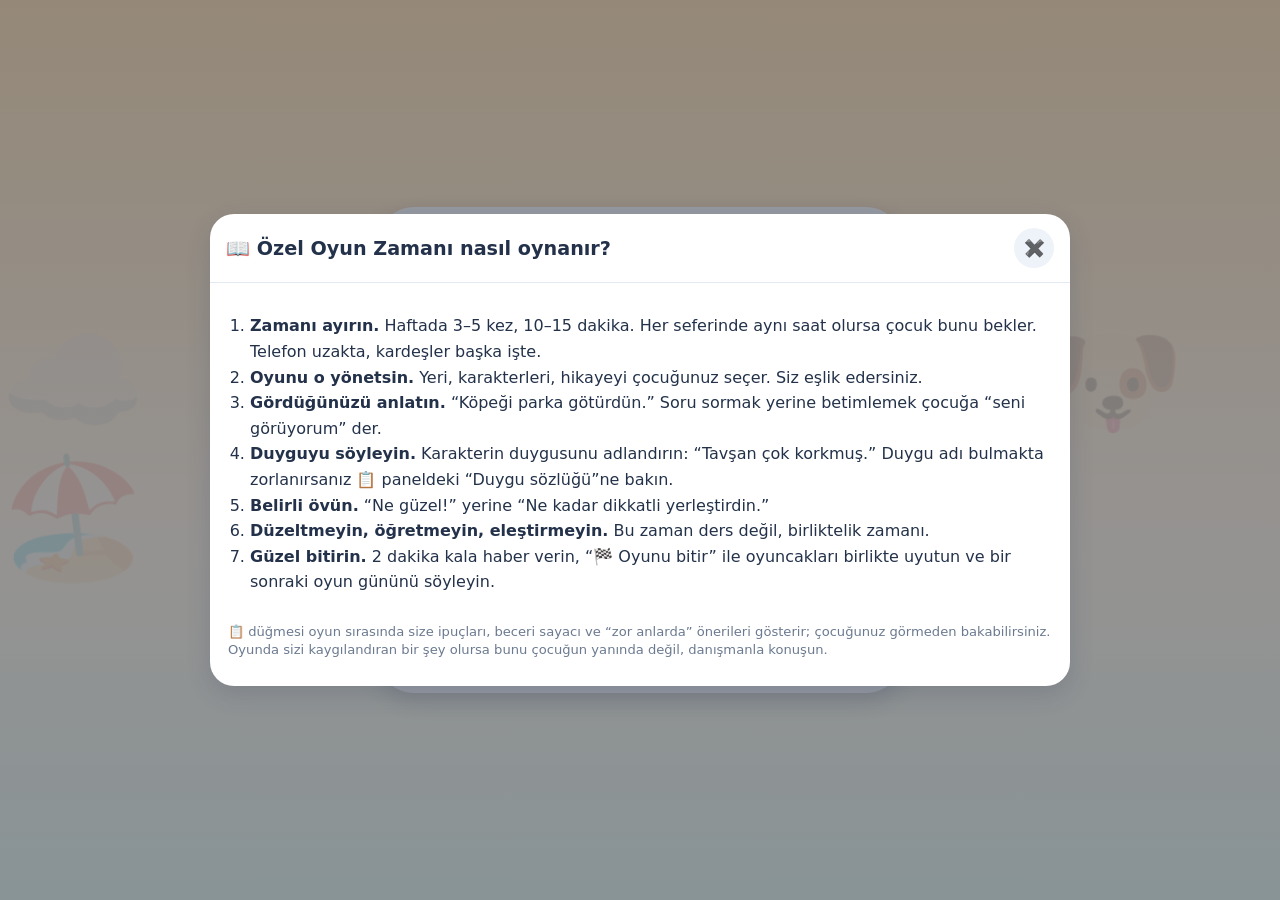
==== index.html @ e55fcbec "Hikaye Modu ev sürümü Co-Authored-By: Claude Opus 5.5 <noreply@anthropic.com>" ====
<!doctype html>
<html lang="tr">
<head>
<meta charset="utf-8">
<meta name="viewport" content="width=device-width, initial-scale=1, maximum-scale=1, user-scalable=no, viewport-fit=cover">
<meta name="theme-color" content="#5bb8ff">
<meta name="mobile-web-app-capable" content="yes">
<meta name="apple-mobile-web-app-capable" content="yes">
<title>Hikaye Modu · Evde Oyun</title>
<link rel="icon" href="data:image/svg+xml,%3Csvg xmlns='http://www.w3.org/2000/svg' viewBox='0 0 100 100'%3E%3Ctext y='.9em' font-size='90'%3E📖%3C/text%3E%3C/svg%3E">
<script>window.HIKAYE_EV = true;</script>
<link rel="manifest" href="manifest.webmanifest">
<link rel="apple-touch-icon" href="ikonlar/ikon-192.png">
<link rel="stylesheet" href="stil.css">
</head>
<body>

<section id="ekran-giris" class="ekran aktif">
  <div class="giris-arka">☁️ ☀️ 🌳 🐶 🏖️ 🧸</div>
  <div class="giris-kart">
    <div class="giris-ikon">📖</div>
    <p class="ust-yazi sadece-danisma">Çocuk Görüşmelerinde</p>
    <h1>Hikaye Modu</h1>
    <p class="aciklama sadece-danisma">Birlikte bir yer seçelim, karakterlerimizi alalım<br>ve hikayemizi kuralım.</p>
    <p class="aciklama sadece-ebeveyn"><b>Özel Oyun Zamanı</b><br>Bugün oyunu çocuğunuz yönetsin; siz eşlik edin.</p>
    <p class="aciklama sadece-cocuk">Bir yer seç, karakterlerini al,<br>istediğin hikayeyi kur!</p>
    <button id="btn-basla" class="buyuk-btn">Hikayeye Başla ▶</button>
    <button id="btn-devam" class="ince-btn gizli">↩︎ Kaldığımız yerden devam et</button>
    <div class="cocuk-kutular sadece-cocuk">
      <button data-cocuk-kutu="ciz"><span>🖍️</span>Karakter çiz</button>
      <button data-cocuk-kutu="sakin"><span>🎈</span>Balon nefesi</button>
      <button data-cocuk-kutu="endise"><span>👾</span>Endişe canavarı</button>
      <button data-cocuk-kutu="galeri" class="sadece-serbest"><span>🖼️</span>Benim hikayelerim</button>
    </div>
    <div class="giris-alt sadece-ebeveyn">
      <button id="btn-e-nasil" class="ince-btn">📖 Nasıl oynanır?</button>
      <button id="btn-e-gunluk" class="ince-btn">📔 Oyun günlüğüm</button>
    </div>
    <button id="btn-kayitlar-giris" class="ince-btn sadece-danisma">📂 Kayıtlı hikayeler</button>
    <button id="btn-mod" class="mod-dugmesi cocuk-degil"></button>
  </div>
</section>

<section id="ekran-ortam" class="ekran">
  <header class="ust-baslik">
    <button class="yuvarlak-btn" data-git="giris" aria-label="Geri">◀</button>
    <h2><span class="adim">1</span> Hikayemiz nerede geçsin?</h2>
    <button id="btn-senaryolar" class="buyuk-btn kucuk sadece-danisma" title="Okulun ilk günü, yeni kardeş, iki ev, hastane, yas…">📚 Hazır senaryolar</button>
  </header>
  <div id="ortam-listesi" class="ortam-izgara"></div>
</section>

<section id="ekran-karakter" class="ekran">
  <header class="ust-baslik">
    <button class="yuvarlak-btn" data-git="ortam" aria-label="Geri">◀</button>
    <h2><span class="adim">2</span> Hikayemizde kimler olsun?</h2>
    <button id="btn-sahneye" class="buyuk-btn kucuk">Hikayeye geç <span id="secim-sayaci" class="sayac">0</span> ▶</button>
  </header>
  <nav id="kategori-sekmeleri" class="sekmeler"></nav>
  <div id="karakter-listesi" class="karakter-izgara"></div>
</section>

<section id="ekran-sahne" class="ekran">
  <div id="sahne">
    <div id="gok"></div>
    <canvas id="hava-tuval"></canvas>
    <div id="manzara"></div>
    <canvas id="kum-tuval" class="gizli"></canvas>
    <div id="hava-ortu"></div>
    <svg id="alan-katmani" viewBox="0 0 1000 1000" preserveAspectRatio="none" xmlns="http://www.w3.org/2000/svg"></svg>
    <div id="alan-etiketleri"></div>
    <svg id="bag-katmani" xmlns="http://www.w3.org/2000/svg"></svg>
    <div id="karakter-katmani"></div>
    <div id="perde" class="gizli" aria-hidden="true"><svg viewBox="0 0 1600 900" preserveAspectRatio="xMidYMax slice" xmlns="http://www.w3.org/2000/svg">
      <defs><linearGradient id="perde-kumas" x1="0" y1="0" x2="1" y2="0"><stop offset="0" stop-color="#b71c1c"/><stop offset=".5" stop-color="#e53935"/><stop offset="1" stop-color="#b71c1c"/></linearGradient>
        <pattern id="perde-kivrim" width="78" height="900" patternUnits="userSpaceOnUse"><rect width="78" height="900" fill="url(#perde-kumas)"/></pattern></defs>
      <g class="perde-sol"><rect x="330" y="150" width="472" height="560" fill="url(#perde-kivrim)"/><path d="M802 150 V710" stroke="#ffca28" stroke-width="6"/></g>
      <g class="perde-sag"><rect x="798" y="150" width="472" height="560" fill="url(#perde-kivrim)"/><path d="M798 150 V710" stroke="#ffca28" stroke-width="6"/></g>
      <path d="M318 140 H1282 V200 q-40 30 -80 0 q-40 30 -80 0 q-40 30 -80 0 q-40 30 -80 0 q-40 30 -80 0 q-40 30 -80 0 q-40 30 -80 0 q-40 30 -80 0 q-40 30 -80 0 q-40 30 -80 0 q-40 30 -80 0 q-42 30 -84 0z" fill="#8e1b1b" stroke="#ffca28" stroke-width="4"/>
    </svg></div>
    <div id="alkis-katmani" aria-hidden="true"></div>
    <div id="karanlik"></div>
    <div id="kum-ortusu" class="gizli"></div>
    <div id="cizim-ortusu" class="gizli"><div class="cizim-ipucu">🛡️ Parmağınla güvenli yerin çevresini çiz <button id="btn-cizim-vazgec">✖ Vazgeç</button></div></div>
  </div>

  <header class="sahne-ust">
    <button id="btn-sahne-geri" class="yuvarlak-btn" title="Ortamı değiştir">◀</button>
    <div id="sahne-adi" class="sahne-etiket"></div>
    <div class="sag-grup">
      <button id="btn-geri-al" class="yuvarlak-btn" title="Geri al (Ctrl+Z)" disabled>↶</button>
      <button id="btn-yinele" class="yuvarlak-btn" title="Yinele (Ctrl+Y)" disabled>↷</button>
      <button id="btn-hava" class="yuvarlak-btn" title="Hava durumunu değiştir">☀️</button>
      <button id="btn-isim" class="yuvarlak-btn cocuk-degil" title="İsimleri göster / gizle">🏷️</button>
      <button id="btn-ses" class="yuvarlak-btn" title="Ses: normal / kısık / kapalı">🔊</button>
      <button id="btn-karakter-ekle" class="yuvarlak-btn" title="Karakter ekle">➕</button>
      <button id="btn-guvenli" class="yuvarlak-btn" title="Güvenli yer çiz">🛡️</button>
      <button id="btn-isik" class="yuvarlak-btn" title="Işığı kapat (el feneri)">💡</button>
      <button id="btn-an" class="yuvarlak-btn" title="Bu anın fotoğrafını hikaye şeridine ekle">📸</button>
      <button id="btn-rehber" class="yuvarlak-btn cocuk-degil" title="Rehber paneli">📋</button>
      <button id="btn-tam-ekran" class="yuvarlak-btn cocuk-degil" title="Tam ekran">⛶</button>
    </div>
  </header>

  <div id="duygu-paneli" class="gizli">
    <div class="duygu-baslik"><span id="duygu-kim"></span> <span id="duygu-soru">nasıl hissediyor?</span></div>
    <div id="duygu-dugmeleri" class="duygu-dugmeleri"></div>
    <div id="siddet-satiri" class="siddet-satiri gizli"><span>Ne kadar?</span><div id="siddet-dugmeleri"></div></div>
    <div class="arac-dugmeleri">
      <button data-arac="kucult" title="Küçült">➖</button>
      <label class="boyut-kaydirici" title="Boyut (iki parmakla da büyütüp küçültebilirsiniz)">📏<input id="boyut" type="range" min="35" max="350" step="5"><span id="boyut-yazi">100%</span></label>
      <button data-arac="buyut" title="Büyüt">➕</button>
      <button data-arac="konus" title="Karakter ne söylüyor ya da ne düşünüyor?">💬 Konuştur</button>
      <button data-arac="gorunum" title="Ten, saç, kıyafet, gözlük…">🎨 Görünüm</button>
      <button data-arac="bag" title="Başka bir karakterle arasındaki ilişkiyi çiz">🔗 Bağ kur</button>
      <button data-arac="guc" title="Kalkan, görünmezlik, uçma…">✨ Güç</button>
      <button data-arac="cevir" title="Yönünü çevir">↔️ Çevir</button>
      <button data-arac="isim" title="İsim ver">✏️ İsim ver</button>
      <button data-arac="kaldir" title="Raftan geri koy">↩️ Rafa koy</button>
      <button data-arac="kapat" title="Kapat">✖</button>
    </div>
  </div>

  <div id="raf">
    <div class="raf-ipucu">Karakterleri parmağınla yukarı sürükle ☝️</div>
    <div id="raf-ogeler" class="raf-ogeler"></div>
  </div>

  <aside id="rehber-paneli" aria-hidden="true">
    <div class="panel-ust"><h3>📋 Rehber Paneli</h3><button id="btn-rehber-kapat" class="yuvarlak-btn kucuk">✖</button></div>
    <div class="panel-icerik">
      <label class="alan">Danışan kodu
        <input id="danisan-kod" type="text" maxlength="40" placeholder="ör. Ö-12 (gerçek ad yazmayın)">
      </label>
      <label class="alan">🌐 Çocuğun dili <small>(sorular ve duygular bu dilde de görünür)</small>
        <select id="dil-secimi"></select>
      </label>

      <details open><summary>🧰 Çocukla etkinlikler</summary>
        <div class="etkinlikler">
          <button id="btn-dilek" class="etkinlik"><span>🪄</span>Dilek sahnesi<small>Şimdi ve keşke</small></button>
          <button id="btn-beden" class="etkinlik"><span>🧍</span>Beden haritası<small>Duygu nerede?</small></button>
          <button id="btn-endise" class="etkinlik"><span>📦</span>Endişe kutusu<small>Canavara yedir</small></button>
          <button id="btn-sakin" class="etkinlik"><span>🎈</span>Sakinleşme<small>Balon nefesi</small></button>
          <button id="btn-kokler" class="etkinlik"><span>🌱</span>Hikaye kökleri<small>Sonra ne oldu?</small></button>
          <button id="btn-guvenli-yer" class="etkinlik"><span>🏡</span>Güvenli yerim<small>Kur, sakla, aç</small></button>
          <button id="btn-rol" class="etkinlik"><span>🪑</span>Rol değiştirme<small>Şimdi sen o ol</small></button>
          <button id="btn-kapanis" class="etkinlik"><span>🌙</span>Kapanış<small>Oyuncakları uyut</small></button>
        </div>
        <label class="secenek"><input id="sesli-oku" type="checkbox"> 🔊 Soruları ve yönergeleri sesli oku <small>(tabletin kendi sesiyle)</small></label>
      </details>

      <details><summary>🧑‍💼 Danışman araçları</summary>
        <div class="alan">⏱️ Oturum süresi
          <div class="ichava-satir"><select id="sure-hedef"><option value="">Kapalı</option><option>30</option><option>35</option><option>40</option><option>45</option><option>50</option><option>60</option></select>
            <span>dakika</span><b id="sure-kalan"></b></div>
          <small class="ipucu">Bitişe 5 dakika kala 📋 düğmesi turuncu yanıp söner; çocuğu ürkütmeden haber verir.</small></div>
        <div class="etkinlikler">
          <button id="btn-genogram" class="etkinlik"><span>🌳</span>Aile ağacı<small>Genogram</small></button>
          <button id="btn-veli" class="etkinlik"><span>👪</span>Veli / öğretmen<small>Paylaşılabilir özet</small></button>
          <button id="btn-kumanda" class="etkinlik"><span>📱</span>Telefondan yönet<small>Not, soru, tema</small></button>
          <button id="btn-kurulum" class="etkinlik"><span>📲</span>Tablete kur<small>Ana ekran simgesi</small></button>
        </div>
        <button id="btn-kisayollar" class="ince-btn" style="margin-top:8px">⌨️ Klavye kısayolları</button>
      </details>

      <details><summary>🌤️ İç hava durumu</summary>
        <div class="ichava-satir"><b>Başta:</b> <span id="ichava-bas">—</span><button class="ince-btn" data-ichava-sor="bas">Çocuğa sor</button></div>
        <div class="ichava-satir"><b>Sonda:</b> <span id="ichava-son">—</span><button class="ince-btn" data-ichava-sor="son">Çocuğa sor</button></div>
      </details>

      <details><summary>🏷️ Temalar</summary>
        <p class="ipucu">Oturumda öne çıkan temaları işaretleyin; izlemde oturumlar arası sayılır. Şeritteki anlara da tema verilebilir.</p>
        <div id="tema-cipleri" class="tema-cipleri"></div>
      </details>

      <details open><summary>💬 Soru kartları</summary><div id="soru-kartlari"></div></details>

      <details><summary>🌱 Oyun terapisi hatırlatmaları</summary>
        <ul class="ilkeler">
          <li><b>İzle ve anlat:</b> “Köpeği ağacın yanına koydun.” Yorum yapmadan çocuğun oyununu sözle takip edin.</li>
          <li><b>Duyguyu yansıt:</b> “Ayı şu an çok kızgın görünüyor.” Duyguyu karaktere bağlayarak adlandırın.</li>
          <li><b>Liderliği çocuğa bırak:</b> “Burada sen karar verebilirsin.” Hikayeyi yönlendirmeyin.</li>
          <li><b>Metafor içinde kal:</b> Karakter üzerinden konuşun; doğrudan “Sen de mi böyle hissediyorsun?” demekten kaçının.</li>
          <li><b>Sınır gerekirse ACT:</b> Duyguyu kabul et → sınırı söyle → seçenek sun.</li>
          <li><b>Çabayı fark et:</b> “Bunu kurmak için çok uğraştın.” Sonucu değil süreci övün.</li>
          <li><b>Tekrarları not edin:</b> Aynı tema, karakter veya duygu tekrar ediyorsa akışa bakın.</li>
        </ul>
      </details>

      <details open><summary>📸 Hikaye şeridi <span id="serit-sayac" class="sayac kucuk">0</span></summary>
        <p class="ipucu">Üstteki 📸 ile hikayenin önemli anlarını kaydedin. Başını, ortasını ve sonunu işaretleyip kısa bir not ekleyebilirsiniz.</p>
        <div id="serit" class="serit"></div>
      </details>

      <details open><summary>🧭 Oyun akışı <span id="akis-sayac" class="sayac kucuk">0</span></summary>
        <ol id="akis-listesi" class="akis"></ol>
      </details>

      <details open><summary>🎯 Oturum hedefi</summary>
        <textarea id="oturum-hedefi" rows="2" placeholder="ör. Okula başlamayla ilgili duyguları ifade etmesine alan açmak"></textarea>
        <div class="ichava-satir"><span>Sonuç:</span><select id="hedef-durumu"><option value="">—</option><option value="ulasildi">Ulaşıldı</option><option value="kismen">Kısmen ulaşıldı</option><option value="ulasilamadi">Ulaşılamadı</option></select></div>
      </details>

      <details><summary>⚠️ Risk ve koruma işaretleri</summary>
        <div id="risk-listesi" class="risk-listesi"></div>
        <textarea id="risk-not" rows="2" placeholder="Gözlenen/söylenen (olduğu gibi, yorumsuz) ve yapılan işlem"></textarea>
        <p id="risk-uyari" class="uyari gizli">Okulunuzun çocuk koruma prosedürünü ve yasal bildirim yükümlülüğünü uygulayın; okul yönetimi ve rehberlik servisi koordinatörüyle hemen görüşün. Çocuğa sır tutma sözü vermeyin.</p>
      </details>

      <div class="alan">Gözlem notları
        <div class="not-sablonlari"><span>Şablon:</span><button class="ince-btn" data-sablon="dap">DAP</button><button class="ince-btn" data-sablon="soap">SOAP</button><button class="ince-btn" data-sablon="oyun">Oyun gözlemi</button></div>
        <textarea id="notlar" rows="5" placeholder="Temalar, tekrar eden duygular, çocuğun söyledikleri…"></textarea>
      </div>

      <div class="panel-dugmeler">
        <button id="btn-kaydet" class="buyuk-btn kucuk">💾 Kaydet</button>
        <button id="btn-oynat" class="ince-btn">▶ Hikayeyi oynat</button>
        <button id="btn-rapor" class="ince-btn">🖨️ Oturum raporu</button>
        <button id="btn-kitap" class="ince-btn">📖 Hikaye kitabı</button>
        <button id="btn-kayitlar" class="ince-btn">📂 Kayıtlar</button>
        <button id="btn-temizle" class="ince-btn tehlike">🧹 Sahneyi temizle</button>
        <button id="btn-yeni" class="ince-btn">🆕 Yeni hikaye</button>
      </div>
    </div>
  </aside>

  <aside id="ebeveyn-paneli" aria-hidden="true">
    <div class="panel-ust"><h3>👨‍👩‍👧 Ebeveyn paneli</h3><button class="yuvarlak-btn kucuk" data-kapat>✖</button></div>
    <div class="panel-icerik">
      <div class="alan">⏱️ Özel oyun zamanı
        <div class="ichava-satir"><select id="e-sure"><option value="">Süre seçin</option><option value="10">10 dakika</option><option value="15">15 dakika</option><option value="20">20 dakika</option></select><b id="sure-kalan-e"></b></div>
        <small class="ipucu">Bitime 2 dakika kala 📋 düğmesi turuncu yanıp söner.</small></div>

      <div class="e-ipucu-kart"><p id="e-ipucu"></p><button class="ince-btn" data-e="ipucu">Sonraki ipucu ›</button></div>

      <details open><summary>✅ Bugün kaç kez yaptım?</summary>
        <p class="ipucu">Her yaptığınızda ilgili düğmeye dokunun. Amaç sayı değil, fark etmek.</p>
        <div id="e-beceriler" class="beceriler"></div>
        <p class="ipucu"><b>Kaçının:</b></p><ul id="e-kacin" class="kacin"></ul>
      </details>

      <details><summary>💛 Duygu sözlüğü</summary><ul id="e-duygular" class="e-liste"></ul></details>
      <details><summary>🧯 Zor anlarda</summary><div id="e-zor" class="e-zor"></div></details>

      <details open><summary>🧰 Birlikte</summary>
        <div class="etkinlikler">
          <button class="etkinlik" data-e="ichava"><span>🌤️</span>İçindeki hava<small>Bugün nasılsın?</small></button>
          <button class="etkinlik" data-e="sakin"><span>🎈</span>Balon nefesi<small>Sakinleşme</small></button>
          <button class="etkinlik" data-e="endise"><span>👾</span>Endişe canavarı<small>Endişeyi yedir</small></button>
          <button class="etkinlik" data-e="bitir"><span>🏁</span>Oyunu bitir<small>Oyuncakları uyut</small></button>
        </div>
      </details>
      <p class="ipucu">Bu modda hiçbir şey sunucuya kaydedilmez. Oyun günlüğü yalnızca bu cihazda tutulur.</p>
    </div>
  </aside>

  <div id="kum-araclari" class="gizli" aria-label="Kum araçları">
    <button data-kum="su" title="Su / dere / göl">💧<span>Su</span></button>
    <button data-kum="tepe" title="Tepe / kum yığını">⛰️<span>Tepe</span></button>
    <button data-kum="cukur" title="Çukur kaz">🕳️<span>Çukur</span></button>
    <button data-kum="duzle" title="Kumu düzle (sil)">🧹<span>Düzle</span></button>
  </div>
  <div id="dilek-cubugu"><span id="dilek-yazi">🪄 Nasıl olmasını isterdin?</span><small>Karakterleri taşı, duyguları ve bağları değiştir</small>
    <button id="btn-dilek-bitti" class="buyuk-btn kucuk">✔ Bitti</button><button id="btn-dilek-vazgec" class="ince-btn">✖ Vazgeç</button></div>
  <div id="tiyatro-araclari" class="gizli" aria-label="Tiyatro">
    <button data-tiyatro="perde">🎭<span>Perdeyi kapat</span></button>
    <button data-tiyatro="alkis">👏<span>Alkış</span></button>
    <button data-tiyatro="selam">🙇<span>Selam</span></button>
    <button data-tiyatro="oynat" class="seyirci-ozel">▶<span>Oynat</span></button>
    <button data-tiyatro="seyirci">🍿<span class="seyirci-yazi">Seyirci ol</span><span class="sahne-yazi">Sahneye dön</span></button>
  </div>
  <div id="kok-cubugu"><div class="kok-govde"><p id="kok-yazi"></p><p id="kok-soru" class="kok-soru"></p></div>
    <div class="kok-dugmeler"><button id="btn-kok-oku" class="ince-btn" title="Sesli oku">🔊</button><button id="btn-kok-tamam" class="buyuk-btn kucuk">✔ Tamamladı</button><button id="btn-kok-kapat" class="ince-btn">✖</button></div></div>
  <div id="rol-cubugu"><span id="rol-yazi"></span>
    <span class="rol-giris"><input id="rol-metin" maxlength="160" autocomplete="off"><button id="btn-rol-soyle" class="ince-btn">💬 Ekle</button></span>
    <button id="btn-rol-degistir" class="buyuk-btn kucuk">🔄 Taraf değiştir</button><button id="btn-rol-bitir" class="ince-btn">✔ Bitir</button></div>
  <div id="kapanis" class="gizli"><div class="kapanis-icerik"><div class="kapanis-ay">🌙</div><p id="kapanis-yazi"></p><button class="buyuk-btn kucuk" data-kapanis-bitti>✔ Bitti</button></div></div>
  <div id="bag-ipucu"><span id="bag-ipucu-yazi">🔗 Bağlamak istediğin karaktere dokun</span><button id="btn-bag-vazgec">✖ Vazgeç</button></div>
  <div id="oynat-cubugu" class="gizli">
    <div class="oynat-ust"><b>▶ Hikayemiz</b><span id="oynat-yazi"></span><button id="btn-oynat-dur" class="ince-btn">⏹ Durdur</button></div>
    <div class="oynat-ray"><div id="oynat-ilerleme"></div></div>
  </div>

  <div id="bildirim" role="status"></div>
  <div id="flas"></div>
</section>

<div id="konusma-penceresi" class="pencere-arka gizli">
  <div class="pencere">
    <div class="panel-ust"><h3 id="konusma-baslik">💬 Ne söylüyor?</h3><button class="yuvarlak-btn kucuk" data-konus="kapat">✖</button></div>
    <div class="pencere-icerik">
      <div class="secim-grup" id="konusma-tur">
        <button data-tur="soyle" class="secim">💬 Söylüyor</button>
        <button data-tur="dusun" class="secim">💭 Düşünüyor</button>
      </div>
      <textarea id="konusma-metin" rows="3" maxlength="160" placeholder="Çocuğun karakter için söylediğini yazın…"></textarea>
      <div id="ses-efektleri" class="secim-grup gizli"></div>
      <div class="ses-satiri">
        <button id="btn-kayit-ses" class="ince-btn">🎙️ Sesini kaydet</button>
        <button id="btn-dinle" class="ince-btn gizli">▶ Dinle</button>
        <button id="btn-ses-sil" class="ince-btn tehlike gizli">🗑 Sesi sil</button>
        <span id="ses-durum" class="ses-durum"></span>
      </div>
      <div class="pencere-dugmeler">
        <button class="ince-btn tehlike" data-konus="kaldir">Balonu kaldır</button>
        <button class="buyuk-btn kucuk" data-konus="tamam">✔ Tamam</button>
      </div>
    </div>
  </div>
</div>

<div id="gorunum-penceresi" class="pencere-arka gizli">
  <div class="pencere genis">
    <div class="panel-ust"><h3 id="gorunum-baslik">🎨 Görünüm</h3><button class="yuvarlak-btn kucuk" data-gorunum="kapat">✖</button></div>
    <div class="gorunum-govde">
      <div id="gorunum-onizleme" class="gorunum-onizleme"></div>
      <div id="gorunum-secenekler" class="gorunum-secenekler"></div>
    </div>
    <div class="pencere-dugmeler">
      <button class="ince-btn" data-gorunum="sifirla">↺ İlk hâline dön</button>
      <button class="buyuk-btn kucuk" data-gorunum="tamam">✔ Tamam</button>
    </div>
  </div>
</div>

<div id="dolap-penceresi" class="pencere-arka gizli">
  <div class="pencere genis dolap">
    <div class="panel-ust"><h3 id="dolap-baslik">✚ Malzeme Dolabı</h3><button class="yuvarlak-btn kucuk" data-dolap="kapat">✖</button></div>
    <p class="ipucu" style="padding:0 18px">Bir malzemeye dokun: dolabın önüne, sahneye gelir. İstediğin kadar seçebilirsin.</p>
    <div id="dolap-raflari" class="dolap-raflari"></div>
    <div class="pencere-dugmeler"><span></span><button class="buyuk-btn kucuk" data-dolap="kapat">✔ Tamam</button></div>
  </div>
</div>

<div id="cizim-penceresi" class="pencere-arka gizli">
  <div class="pencere genis">
    <div class="panel-ust"><h3>🖍️ Kendi karakterini çiz</h3><button class="yuvarlak-btn kucuk" data-ciz="kapat">✖</button></div>
    <div class="ciz-govde">
      <canvas id="ciz-tuval" width="600" height="600"></canvas>
      <div class="ciz-araclar">
        <div id="ciz-renkler" class="ciz-renkler"></div>
        <div class="ciz-kalinliklar"><button data-kalin="6" title="İnce"><i style="width:6px;height:6px"></i></button><button data-kalin="14" title="Orta"><i style="width:14px;height:14px"></i></button><button data-kalin="28" title="Kalın"><i style="width:26px;height:26px"></i></button></div>
        <div class="ciz-islemler"><button class="ince-btn" data-ciz="silgi">🧽 Silgi</button><button class="ince-btn" data-ciz="geri">↶ Geri al</button><button class="ince-btn tehlike" data-ciz="temizle">🗑 Temizle</button></div>
        <label class="alan">Adı ne?<input id="ciz-ad" maxlength="24" placeholder="ör. Uykucu Canavar"></label>
        <p class="ipucu">Çocuk istediği gibi çizsin. Boş kalan yerler saydam olur, karakter sahnede ortama karışır.</p>
      </div>
    </div>
    <div class="pencere-dugmeler"><span></span><button class="buyuk-btn kucuk" data-ciz="kaydet">✔ Karakteri ekle</button></div>
  </div>
</div>

<div id="bag-penceresi" class="pencere-arka gizli">
  <div class="pencere">
    <div class="panel-ust"><h3 id="bag-baslik">🔗 Bağ</h3><button class="yuvarlak-btn kucuk" data-bag-kapat>✖</button></div>
    <div class="pencere-icerik">
      <p class="ipucu">Bu iki karakter arasında nasıl bir bağ var? Çocuğa sorun, o seçsin.</p>
      <div id="bag-turleri" class="bag-turleri"></div>
      <div class="pencere-dugmeler"><button id="btn-bag-sil" class="ince-btn tehlike">Bağı sil</button><button class="ince-btn" data-bag-kapat>Vazgeç</button></div>
    </div>
  </div>
</div>

<div id="izlem-penceresi" class="pencere-arka gizli">
  <div class="pencere genis">
    <div class="panel-ust"><h3 id="izlem-baslik">📈 İzlem</h3><button class="yuvarlak-btn kucuk" data-izlem="kapat">✖</button></div>
    <div id="izlem-icerik" class="pencere-icerik izlem"></div>
    <div class="pencere-dugmeler"><span class="ipucu">Aynı danışan koduyla kaydedilen bütün oturumlar.</span><button class="ince-btn" data-izlem="yazdir">🖨️ Yazdır / PDF</button></div>
  </div>
</div>

<div id="rapor" aria-hidden="true"></div>

<div id="kayit-penceresi" class="pencere-arka gizli">
  <div class="pencere">
    <div class="panel-ust"><h3>📂 Kayıtlı hikayeler</h3><button id="btn-kayit-kapat" class="yuvarlak-btn kucuk">✖</button></div>
    <div id="kayit-listesi" class="kayit-listesi"></div>
    <div class="kayit-alt">
      <button id="btn-koruma" class="ince-btn">🔒 Parola koruması</button>
      <button id="btn-yedek-al" class="ince-btn">💾 Yedek al</button>
      <label class="ince-btn">📥 Yedekten yükle<input id="yedek-dosya" type="file" accept=".zip,application/zip" hidden></label>
    </div>
  </div>
</div>

<div id="parola-penceresi" class="pencere-arka gizli">
  <div class="pencere">
    <div class="panel-ust"><h3>🔒 Kayıtlar parolalı</h3><button class="yuvarlak-btn kucuk" data-parola="vazgec">✖</button></div>
    <div class="pencere-icerik">
      <input id="parola-giris" type="password" autocomplete="current-password" placeholder="Parola">
      <p id="parola-hata" class="hata-yazi"></p>
      <div class="pencere-dugmeler"><button class="ince-btn" data-parola="vazgec">Vazgeç</button><button class="buyuk-btn kucuk" data-parola="tamam">Aç</button></div>
    </div>
  </div>
</div>

<div id="koruma-penceresi" class="pencere-arka gizli">
  <div class="pencere">
    <div class="panel-ust"><h3>🔒 Parola koruması</h3><button class="yuvarlak-btn kucuk" data-koruma="kapat">✖</button></div>
    <div class="pencere-icerik"><div id="koruma-icerik"></div><p id="koruma-hata" class="hata-yazi"></p>
      <p class="ipucu">Parola açıkken kayıtlar bu bilgisayarın diskinde şifreli tutulur; programı açan her cihaz parola sorar. Tarayıcıdaki taslak (kaldığınız yer) şifrelenmez; oturum sonunda 🆕 Yeni hikaye ile temizleyin.</p></div>
  </div>
</div>

<div id="senaryo-penceresi" class="pencere-arka gizli">
  <div class="pencere genis">
    <div class="panel-ust"><h3>📚 Hazır senaryolar</h3><button class="yuvarlak-btn kucuk" data-senaryo-kapat>✖</button></div>
    <p class="ipucu" style="padding:0 18px">Senaryo ortamı, karakterleri ve o konuya uygun soru kartlarını hazırlar. Hikayeyi yine çocuk kurar.</p>
    <div id="senaryo-listesi" class="senaryo-listesi"></div>
  </div>
</div>

<div id="ichava-penceresi" class="pencere-arka gizli">
  <div class="pencere genis cocuk-penceresi">
    <div class="panel-ust"><h3 id="ichava-soru">Bugün içinde hava nasıl?</h3><button class="yuvarlak-btn kucuk" data-ichava-kapat>✖</button></div>
    <div id="ichava-kartlari" class="ichava-kartlari"></div>
  </div>
</div>

<div id="beden-penceresi" class="pencere-arka gizli">
  <div class="pencere genis">
    <div class="panel-ust"><h3 id="beden-soru">Bu duyguyu bedeninin neresinde hissediyorsun?</h3><button class="yuvarlak-btn kucuk" data-beden="kapat">✖</button></div>
    <div class="beden-govde">
      <div class="beden-tahta"><img id="beden-arka" alt=""><canvas id="beden-tuval" width="300" height="500"></canvas><img id="beden-cizgi" alt=""></div>
      <div class="beden-araclar"><div id="beden-duygular" class="beden-duygular"></div>
        <div class="ciz-islemler"><button class="ince-btn" data-beden="silgi">🧽 Silgi</button><button class="ince-btn" data-beden="geri">↶ Geri al</button></div></div>
    </div>
    <div class="pencere-dugmeler"><span class="ipucu">Bir duygu seçip bedenin o bölgesini boyayın; birden çok duygu kullanılabilir.</span><button class="buyuk-btn kucuk" data-beden="kaydet">✔ Kaydet</button></div>
  </div>
</div>

<div id="endise-penceresi" class="pencere-arka gizli">
  <div class="pencere genis cocuk-penceresi">
    <div class="panel-ust"><h3 id="endise-soru">Seni üzen ya da endişelendiren ne?</h3><button class="yuvarlak-btn kucuk" data-endise="kapat">✖</button></div>
    <div class="endise-sahne">
      <div class="endise-canavar"><svg viewBox="0 0 200 200"><ellipse cx="100" cy="120" rx="80" ry="70" fill="#9575cd"/><circle cx="70" cy="80" r="22" fill="#fff"/><circle cx="130" cy="80" r="22" fill="#fff"/><circle cx="74" cy="84" r="9" fill="#311b92"/><circle cx="126" cy="84" r="9" fill="#311b92"/>
        <path d="M40 60 l-12 -34 l30 22z M160 60 l12 -34 l-30 22z" fill="#7e57c2"/><g class="agiz"><ellipse cx="100" cy="140" rx="44" ry="26" fill="#4a148c"/><path d="M70 126 l8 12 l8 -12 l8 12 l8 -12 l8 12 l8 -12 l8 12" fill="#fff"/></g></svg></div>
      <div class="endise-kutu"><svg viewBox="0 0 200 200"><rect x="30" y="80" width="140" height="100" rx="10" fill="#ffb74d"/><rect class="kapak" x="24" y="62" width="152" height="28" rx="8" fill="#ff9800"/>
        <g class="kilit"><rect x="84" y="112" width="32" height="28" rx="5" fill="#5d4037"/><path d="M90 112 v-10 a10 10 0 0 1 20 0 v10" stroke="#5d4037" stroke-width="6" fill="none"/></g></svg></div>
    </div>
    <div class="pencere-icerik"><textarea id="endise-metin" rows="2" maxlength="200" placeholder="Çocuğun endişesini yazın (ya da çocuk kendisi yazsın)…"></textarea>
      <div class="pencere-dugmeler"><span id="endise-sayac" class="ipucu"></span><span><button class="buyuk-btn kucuk mor" data-endise="canavar">👾 Canavara yedir</button> <button class="buyuk-btn kucuk" data-endise="kutu">🔒 Kutuya kilitle</button></span></div></div>
  </div>
</div>

<div id="sakin-penceresi" class="pencere-arka gizli">
  <div class="sakin-kose">
    <h2 id="sakin-baslik">Balonu birlikte şişirelim</h2>
    <div class="sakin-alan"><svg id="sakin-balon" viewBox="0 0 120 170"><path d="M60 8 C20 8 8 44 8 70 C8 108 40 132 60 136 C80 132 112 108 112 70 C112 44 100 8 60 8Z" fill="#f48fb1"/><ellipse cx="40" cy="44" rx="12" ry="20" fill="#fff" opacity=".45"/><path d="M54 136 h12 l-6 10z" fill="#ec407a"/><path d="M60 146 q-10 10 0 20" stroke="#90a4ae" stroke-width="2" fill="none"/></svg></div>
    <p id="sakin-yazi" class="sakin-yazi">Nefes al</p>
    <p id="sakin-sayac" class="sakin-sayac"></p>
    <button class="buyuk-btn kucuk" data-sakin="kapat">✔ Bitti</button>
  </div>
</div>

<div id="kok-penceresi" class="pencere-arka gizli">
  <div class="pencere genis">
    <div class="panel-ust"><h3>🌱 Hikaye kökleri</h3><button class="yuvarlak-btn kucuk" data-kapat>✖</button></div>
    <p class="ipucu" style="padding:0 18px">Hikayenin başını siz okuyun, sonra “Sonra ne oldu? Bana göster.” deyin. Çocuk sahnede tamamlasın; araya girmeden izleyin.</p>
    <div id="kok-listesi" class="senaryo-listesi"></div>
  </div>
</div>

<div id="guvenli-penceresi" class="pencere-arka gizli">
  <div class="pencere genis">
    <div class="panel-ust"><h3>🏡 Güvenli yerim</h3><button class="yuvarlak-btn kucuk" data-kapat>✖</button></div>
    <div id="guvenli-icerik" class="pencere-icerik"></div>
  </div>
</div>

<div id="guc-penceresi" class="pencere-arka gizli">
  <div class="pencere genis cocuk-penceresi">
    <div class="panel-ust"><h3 id="guc-soru">Hangi gücü olsun?</h3><button class="yuvarlak-btn kucuk" data-kapat>✖</button></div>
    <div id="guc-kartlari" class="ichava-kartlari guc-kartlari"></div>
    <div class="pencere-dugmeler"><span class="ipucu">Birden çok güç seçilebilir; tekrar dokunmak gücü kaldırır.</span><button class="buyuk-btn kucuk" data-kapat>✔ Tamam</button></div>
  </div>
</div>

<div id="rol-penceresi" class="pencere-arka gizli">
  <div class="pencere genis">
    <div class="panel-ust"><h3>🪑 Rol değiştirme</h3><button class="yuvarlak-btn kucuk" data-kapat>✖</button></div>
    <p class="ipucu" style="padding:0 18px">Karşı karşıya oturacak iki karakter seçin. Çocuk önce birinin yerine geçip konuşur; “Taraf değiştir” ile diğerinin gözünden cevap verir.</p>
    <div id="rol-karakterler" class="rol-karakterler"></div>
    <div class="pencere-dugmeler"><span></span><button class="buyuk-btn kucuk" data-rol-basla disabled>▶ Başla</button></div>
  </div>
</div>

<div id="genogram-penceresi" class="pencere-arka gizli">
  <div class="pencere genis">
    <div class="panel-ust"><h3>🌳 Aile ağacı</h3><button class="yuvarlak-btn kucuk" data-kapat>✖</button></div>
    <div class="genogram-govde"><div id="genogram-cizim" class="genogram-cizim"></div>
      <div><p class="ipucu">Sahnedeki insan karakterlerden çizilir; çocuğun kurduğu bağlar ilişki çizgisi olarak eklenir. Kuşağı ve cinsiyeti çocuğa sorarak düzeltin.</p>
        <div id="genogram-ayarlar"></div></div></div>
    <div class="pencere-dugmeler"><span class="ipucu">Büyükanne-büyükbabanın hangi taraftan olduğu bilinmediği için kesik çizgiyle bağlanır.</span><button class="buyuk-btn kucuk" data-genogram-ekle>📎 Rapora ekle</button></div>
  </div>
</div>

<div id="veli-penceresi" class="pencere-arka gizli">
  <div class="pencere genis">
    <div class="panel-ust"><h3>👪 Veli / öğretmen özeti</h3><button class="yuvarlak-btn kucuk" data-kapat>✖</button></div>
    <div class="pencere-icerik veli-form">
      <p class="uyari">Bu sayfada çocuğun adı, danışan kodu, oyun içeriği ve söyledikleri yer almaz. Yalnızca paylaşılabilir genel gözlemleri yazın.</p>
      <label class="alan">Kime<select id="veli-kime"><option value="veli">Veli</option><option value="ogretmen">Öğretmen</option></select></label>
      <div class="alan">Bugün birlikte neler yaptık <button class="ince-btn" data-veli="yenile" style="float:right">↺ Yeniden öner</button><textarea id="veli-yapilan" rows="3"></textarea></div>
      <label class="alan">Gözlemlenen güçlü yanlar <small>(her satır bir madde)</small><textarea id="veli-guclu" rows="3"></textarea></label>
      <div id="veli-guclu-cipler" class="tema-cipleri"></div>
      <label class="alan">Evde / sınıfta öneriler<textarea id="veli-oneri" rows="3"></textarea></label>
      <div id="veli-oneri-cipler" class="tema-cipleri"></div>
      <label class="alan">Sonraki görüşme <input id="veli-sonraki" maxlength="120" placeholder="ör. 2 hafta sonra, aynı gün"></label>
    </div>
    <div class="pencere-dugmeler"><span></span><button class="buyuk-btn kucuk" data-veli="yazdir">🖨️ Yazdır / PDF</button></div>
  </div>
</div>

<div id="kumanda-penceresi" class="pencere-arka gizli">
  <div class="pencere">
    <div class="panel-ust"><h3>📱 Telefondan yönet</h3><button class="yuvarlak-btn kucuk" data-kapat>✖</button></div>
    <div id="kumanda-icerik" class="pencere-icerik"></div>
  </div>
</div>

<div id="kisayol-penceresi" class="pencere-arka gizli">
  <div class="pencere">
    <div class="panel-ust"><h3>⌨️ Klavye kısayolları</h3><button class="yuvarlak-btn kucuk" data-kapat>✖</button></div>
    <div class="pencere-icerik"><table class="kisayol-tablo"><tbody id="kisayol-listesi"></tbody></table></div>
  </div>
</div>

<div id="kurulum-penceresi" class="pencere-arka gizli">
  <div class="pencere">
    <div class="panel-ust"><h3>📲 Tablete uygulama gibi kur</h3><button class="yuvarlak-btn kucuk" data-kapat>✖</button></div>
    <div class="pencere-icerik">
      <p id="kurulum-durum" class="koruma-durum acik"></p>
      <button id="kurulum-dogrudan" class="buyuk-btn kucuk gizli">📲 Şimdi kur</button>
      <p><b>iPad (Safari):</b> Paylaş düğmesi <b>⬆️</b> → <b>Ana Ekrana Ekle</b>.</p>
      <p><b>Android tablet (Chrome):</b> sağ üstteki <b>⋮</b> → <b>Ana ekrana ekle</b> ya da <b>Uygulamayı yükle</b>.</p>
      <p><b>Bilgisayar (Chrome / Edge):</b> adres çubuğunun sağındaki <b>yükle</b> simgesi.</p>
      <p class="ipucu">Simgeden açıldığında program adres çubuğu olmadan tam ekran açılır. Program yine bu bilgisayarda çalıştığı için Baslat.cmd açık olmalıdır.
        Android'de tam kurulum için adresin https ile açılması gerekir; http adresinde simge yalnızca kısayol olarak eklenir.</p>
    </div>
  </div>
</div>

<button id="gizli-kose" aria-label="Yetişkin menüsü (basılı tutun)"></button>

<div id="mod-penceresi" class="pencere-arka gizli">
  <div class="pencere genis">
    <div class="panel-ust"><h3>Programı kim, nasıl kullanacak?</h3><button class="yuvarlak-btn kucuk" data-kapat>✖</button></div>
    <div class="mod-kartlari">
      <button class="mod-kart" data-mod-sec="danisma"><span class="e">🧑‍⚕️</span><b>Psikolojik danışma</b>
        <small>Danışmanın oturumu: rehber paneli, soru kartları, gözlem notları, kayıtlar, raporlar, izlem.</small></button>
      <button class="mod-kart" data-mod-sec="ebeveyn"><span class="e">👨‍👩‍👧</span><b>Ebeveyn ile oyun</b>
        <small>Evde “özel oyun zamanı”: ebeveyne ipuçları, beceri sayacı, zaman, oyun günlüğü. Hiçbir şey kaydedilip gönderilmez.</small></button>
      <div class="mod-kart cocuk"><span class="e">🧒</span><b>Çocuk modu</b>
        <small>Sade ve büyük düğmeler; danışman araçları gizli. Çıkış için PIN gerekir.</small>
        <div class="mod-alt">
          <button class="ince-btn" data-mod-sec="cocuk" data-alt="serbest">🎨 Serbest oyun<small>danışmansız (bekleme odası, sınıf köşesi)</small></button>
          <button class="ince-btn" data-mod-sec="cocuk" data-alt="oturum">🤝 Oturumda sade ekran<small>danışman yanında, araçlar gizli</small></button>
        </div></div>
    </div>
    <div class="pencere-dugmeler"><span id="mod-pin-durum" class="ipucu"></span><button class="ince-btn" data-pin-degistir>🔐 PIN belirle / değiştir</button></div>
  </div>
</div>

<div id="pin-penceresi" class="pencere-arka gizli">
  <div class="pencere pin">
    <h3 id="pin-baslik">PIN</h3>
    <p id="pin-aciklama" class="ipucu"></p>
    <div id="pin-noktalar" class="pin-noktalar"></div>
    <p id="pin-hata" class="hata-yazi"></p>
    <div id="pin-tuslar" class="pin-tuslar"></div>
  </div>
</div>

<div id="yetiskin-penceresi" class="pencere-arka gizli">
  <div class="pencere">
    <div class="panel-ust"><h3>🔐 Yetişkin menüsü</h3><button class="yuvarlak-btn kucuk" data-yetiskin="kapat">✖</button></div>
    <div class="pencere-icerik yetiskin-menu">
      <button id="yetiskin-rehber" class="buyuk-btn kucuk" data-yetiskin="rehber">📋 Rehber panelini aç</button>
      <button class="ince-btn" data-yetiskin="danisma">🧑‍⚕️ Danışma moduna dön</button>
      <button class="ince-btn" data-yetiskin="mod">🔁 Başka bir mod seç</button>
    </div>
  </div>
</div>

<div id="galeri-penceresi" class="pencere-arka gizli">
  <div class="pencere genis cocuk-penceresi">
    <div class="panel-ust"><h3>🖼️ Benim hikayelerim</h3><button class="yuvarlak-btn kucuk" data-kapat>✖</button></div>
    <div id="galeri-icerik" class="galeri"></div>
    <img id="galeri-buyuk" class="galeri-buyuk gizli" alt="">
  </div>
</div>

<div id="gunluk-penceresi" class="pencere-arka gizli">
  <div class="pencere genis">
    <div class="panel-ust"><h3 id="gunluk-baslik">📔 Oyun günlüğü</h3><button class="yuvarlak-btn kucuk" data-kapat>✖</button></div>
    <div id="gunluk-form" class="pencere-icerik gunluk-form">
      <p id="gunluk-ozet" class="koruma-durum acik"></p>
      <div class="alan">Çocuğunuz ne kadar keyif aldı?<div class="keyifler" data-keyif-grup="cocuk"></div></div>
      <div class="alan">Siz ne kadar keyif aldınız?<div class="keyifler" data-keyif-grup="ben"></div></div>
      <label class="alan">Bugün fark ettiğim<textarea id="gunluk-not" rows="3" placeholder="ör. Hep ayıyı koruyan karakter yaptı; sonunda hepsini evin içine aldı."></textarea></label>
      <label class="alan">Danışmana sormak istediğim<textarea id="gunluk-soru" rows="2"></textarea></label>
      <p class="ipucu">Günlük yalnızca bu cihazda tutulur; hiçbir yere gönderilmez. Görüşmeye gelirken “Danışmana götürmek için yazdır” ile çıktısını alabilirsiniz.</p>
      <div class="pencere-dugmeler"><span></span><button class="buyuk-btn kucuk" data-gunluk="kaydet">✔ Günlüğe yaz</button></div>
    </div>
    <div id="gunluk-liste" class="pencere-icerik gizli">
      <div id="gunluk-kayitlar" class="gunluk-kayitlar"></div>
      <div class="pencere-dugmeler"><button class="ince-btn tehlike" data-gunluk="temizle">🗑 Günlüğü sil</button><button class="buyuk-btn kucuk" data-gunluk="yazdir">🖨️ Danışmana götürmek için yazdır</button></div>
    </div>
  </div>
</div>

<div id="e-nasil-penceresi" class="pencere-arka gizli">
  <div class="pencere genis">
    <div class="panel-ust"><h3>📖 Özel Oyun Zamanı nasıl oynanır?</h3><button class="yuvarlak-btn kucuk" data-kapat>✖</button></div>
    <div class="pencere-icerik e-nasil">
      <ol>
        <li><b>Zamanı ayırın.</b> Haftada 3–5 kez, 10–15 dakika. Her seferinde aynı saat olursa çocuk bunu bekler. Telefon uzakta, kardeşler başka işte.</li>
        <li><b>Oyunu o yönetsin.</b> Yeri, karakterleri, hikayeyi çocuğunuz seçer. Siz eşlik edersiniz.</li>
        <li><b>Gördüğünüzü anlatın.</b> “Köpeği parka götürdün.” Soru sormak yerine betimlemek çocuğa “seni görüyorum” der.</li>
        <li><b>Duyguyu söyleyin.</b> Karakterin duygusunu adlandırın: “Tavşan çok korkmuş.” Duygu adı bulmakta zorlanırsanız 📋 paneldeki “Duygu sözlüğü”ne bakın.</li>
        <li><b>Belirli övün.</b> “Ne güzel!” yerine “Ne kadar dikkatli yerleştirdin.”</li>
        <li><b>Düzeltmeyin, öğretmeyin, eleştirmeyin.</b> Bu zaman ders değil, birliktelik zamanı.</li>
        <li><b>Güzel bitirin.</b> 2 dakika kala haber verin, “🏁 Oyunu bitir” ile oyuncakları birlikte uyutun ve bir sonraki oyun gününü söyleyin.</li>
      </ol>
      <p class="ipucu">📋 düğmesi oyun sırasında size ipuçları, beceri sayacı ve “zor anlarda” önerileri gösterir; çocuğunuz görmeden bakabilirsiniz.
        Oyunda sizi kaygılandıran bir şey olursa bunu çocuğun yanında değil, danışmanla konuşun.</p>
    </div>
  </div>
</div>

<script type="module" src="js/uygulama.js"></script>
</body>
</html>
---- stil.css ----
:root {
  --mavi: #3d8bfd;
  --mavi-koyu: #1f5fbf;
  --turuncu: #ff8c42;
  --yesil: #2fb67c;
  --metin: #23324a;
  --soluk: #6b7a90;
  --kart: #ffffff;
  --golge: 0 8px 24px rgba(30, 50, 90, .16);
  --emoji: "Segoe UI Emoji", "Apple Color Emoji", "Noto Color Emoji", sans-serif;
  --yazi: "Nunito", "Segoe UI", "Trebuchet MS", system-ui, sans-serif;
  --temel-boy: clamp(54px, 8.5vmin, 110px);
}

* { box-sizing: border-box; -webkit-tap-highlight-color: transparent; }
html, body { margin: 0; height: 100%; overflow: hidden; }
body {
  font-family: var(--yazi); color: var(--metin);
  background: linear-gradient(180deg, #bfe6ff, #fff6e5);
  user-select: none; -webkit-user-select: none; -webkit-touch-callout: none;
  overscroll-behavior: none;
}
button { font-family: inherit; cursor: pointer; color: inherit; }
.gizli { display: none !important; }

.ekran { position: fixed; inset: 0; display: none; flex-direction: column; }
.ekran.aktif { display: flex; }

/* ---------- Düğmeler ---------- */
.buyuk-btn {
  border: 0; border-radius: 999px; padding: 18px 38px; font-size: 1.35rem; font-weight: 800;
  color: #fff; background: linear-gradient(180deg, #ff9d5c, var(--turuncu));
  box-shadow: 0 6px 0 #d96a22, var(--golge); transition: transform .1s;
}
.buyuk-btn:active { transform: translateY(4px); box-shadow: 0 2px 0 #d96a22; }
.buyuk-btn.kucuk { padding: 12px 22px; font-size: 1.05rem; box-shadow: 0 4px 0 #d96a22; }
.ince-btn {
  border: 2px solid #d5e2f2; background: #fff; border-radius: 999px; padding: 10px 18px;
  font-size: 1rem; font-weight: 700; color: var(--mavi-koyu);
}
.ince-btn.tehlike { color: #c0392b; border-color: #f3c9c3; }
.yuvarlak-btn {
  width: 52px; height: 52px; border-radius: 50%; border: 0; background: rgba(255, 255, 255, .92);
  font-size: 1.45rem; box-shadow: var(--golge); display: grid; place-items: center; flex: none;
  font-family: var(--emoji);
}
.yuvarlak-btn.kucuk { width: 40px; height: 40px; font-size: 1.05rem; box-shadow: none; background: #eef3fa; }
.yuvarlak-btn:active { transform: scale(.92); }
.sayac {
  display: inline-grid; place-items: center; min-width: 30px; height: 30px; padding: 0 8px; border-radius: 999px;
  background: #fff; color: var(--turuncu); font-weight: 900; margin: 0 4px;
}
.sayac.kucuk { min-width: 24px; height: 24px; font-size: .85rem; background: #e8f0fb; color: var(--mavi-koyu); }

/* ---------- Giriş ---------- */
#ekran-giris { align-items: center; justify-content: center; }
.giris-arka {
  position: absolute; inset: 0; font-family: var(--emoji); font-size: 13vmin; opacity: .18;
  display: flex; flex-wrap: wrap; align-content: space-around; justify-content: space-around; word-spacing: 6vmin;
  pointer-events: none;
}
.giris-kart {
  position: relative; background: rgba(255, 255, 255, .94); border-radius: 36px; padding: 40px 48px;
  box-shadow: var(--golge); text-align: center; display: flex; flex-direction: column; align-items: center; gap: 14px;
  max-width: min(560px, 92vw);
}
.giris-ikon { font-family: var(--emoji); font-size: 76px; animation: suzul 3s ease-in-out infinite; }
.ust-yazi { margin: 0; font-weight: 700; color: var(--soluk); letter-spacing: .04em; }
h1 { margin: -6px 0 0; font-size: clamp(2.2rem, 6vw, 3.4rem); color: var(--mavi-koyu); }
.aciklama { margin: 0 0 8px; color: var(--soluk); font-size: 1.1rem; line-height: 1.5; }

/* ---------- Üst başlık ---------- */
.ust-baslik {
  display: flex; align-items: center; gap: 14px; padding: max(14px, env(safe-area-inset-top)) 18px 10px;
}
.ust-baslik h2 { flex: 1; margin: 0; font-size: clamp(1.2rem, 3vw, 1.8rem); }
.adim {
  display: inline-grid; place-items: center; width: 40px; height: 40px; border-radius: 50%;
  background: var(--mavi); color: #fff; margin-right: 6px; font-size: 1.2rem;
}

/* ---------- Ortam seçimi ---------- */
.ortam-izgara {
  flex: 1; overflow-y: auto; padding: 8px 18px 28px; display: grid; gap: 18px;
  grid-template-columns: repeat(auto-fill, minmax(min(260px, 100%), 1fr)); align-content: start;
}
.ortam-kart {
  border: 0; padding: 0; border-radius: 26px; overflow: hidden; background: var(--kart); box-shadow: var(--golge);
  text-align: left; transition: transform .15s; position: relative;
}
.ortam-kart:active { transform: scale(.97); }
.ortam-kart.secili { outline: 5px solid var(--turuncu); }
.ortam-onizleme { aspect-ratio: 16 / 9; display: block; }
.ortam-onizleme svg { width: 100%; height: 100%; display: block; }
.ortam-ad { display: flex; align-items: center; gap: 10px; padding: 12px 16px; font-size: 1.25rem; font-weight: 800; }
.ortam-ad span { font-family: var(--emoji); font-size: 1.6rem; }

/* ---------- Karakter seçimi ---------- */
.sekmeler { display: flex; gap: 10px; padding: 4px 18px 12px; overflow-x: auto; scrollbar-width: none; flex: none; }
.sekmeler::-webkit-scrollbar { display: none; }
.sekme {
  flex: none; border: 0; border-radius: 999px; padding: 10px 18px; background: #fff; font-weight: 800; font-size: 1rem;
  box-shadow: 0 3px 10px rgba(30, 50, 90, .1); display: flex; align-items: center; gap: 8px;
}
.sekme .e { font-family: var(--emoji); font-size: 1.3rem; }
.sekme.aktif { background: var(--mavi); color: #fff; }
.sekme .sayac { height: 22px; min-width: 22px; font-size: .8rem; margin: 0; }
.karakter-izgara {
  flex: 1; overflow-y: auto; padding: 6px 18px 28px; display: grid; gap: 14px;
  grid-template-columns: repeat(auto-fill, minmax(118px, 1fr)); align-content: start;
}
.karakter-kart {
  position: relative; border: 3px solid transparent; border-radius: 22px; background: #fff; padding: 12px 6px 10px;
  display: flex; flex-direction: column; align-items: center; gap: 4px; box-shadow: 0 4px 14px rgba(30, 50, 90, .1);
  transition: transform .12s;
}
.karakter-kart:active { transform: scale(.94); }
.karakter-kart .e { font-family: var(--emoji); font-size: 56px; line-height: 1.1; height: 92px; display: grid; place-items: center; }
.karakter-kart .e svg { height: 92px; width: auto; max-width: 112px; }
.karakter-kart .ad { font-weight: 800; font-size: .95rem; text-align: center; line-height: 1.15; }
.karakter-kart .not { font-size: .72rem; color: var(--soluk); text-align: center; line-height: 1.2; }
.karakter-kart.secili { border-color: var(--yesil); background: #effcf5; }
.karakter-kart.secili::after {
  content: "✓"; position: absolute; top: 6px; right: 8px; width: 28px; height: 28px; border-radius: 50%;
  background: var(--yesil); color: #fff; display: grid; place-items: center; font-weight: 900;
}
.tumunu-sec { grid-column: 1 / -1; justify-self: start; }

/* ---------- Sahne ---------- */
#ekran-sahne { background: #000; }
#sahne { position: absolute; inset: 0; overflow: hidden; touch-action: none; }
#gok, #manzara, #hava-ortu, #karakter-katmani, #hava-tuval, #alan-katmani, #alan-etiketleri { position: absolute; inset: 0; width: 100%; height: 100%; }
#gok { z-index: 0; }
#gok svg, #manzara svg { width: 100%; height: 100%; display: block; }
#hava-tuval { z-index: 3; pointer-events: none; }
#manzara { z-index: 2; pointer-events: none; transition: filter 1.2s; }
#manzara .zemin { pointer-events: visiblePainted; }
#manzara .cam-yuzey { pointer-events: none; }
#manzara .kapi { cursor: pointer; pointer-events: all; }
#manzara .kapi-kanat { transform-box: fill-box; transform-origin: left center; transition: transform .35s ease; }
#manzara .kapi.hedef .kapi-kanat, #manzara .kapi.acik .kapi-kanat { transform: scaleX(.22); }
#manzara .kapi.hedef > rect { fill: #fff3c4; }
#manzara .kapi-rozet { pointer-events: none; }
#manzara .malzeme-dolabi { cursor: pointer; pointer-events: all; transition: filter .2s; }
#manzara .malzeme-dolabi:hover, #manzara .malzeme-dolabi:active { filter: drop-shadow(0 0 14px #fff59d) brightness(1.04); }
#manzara .kapi-rozet.bos { display: none; }
#manzara.gecis { animation: kapi-gecis .5s ease-out; }
.jeton.kapidan-giriyor { transition: opacity .45s ease-in, transform .45s ease-in, left .3s, top .3s; pointer-events: none; opacity: 0; transform: translate(-50%, -78%) scale(.25); }
#sahne.ic-mekan #hava-tuval { z-index: 1; }
#hava-ortu { z-index: 4; pointer-events: none; transition: background 1.2s; }
#karakter-katmani { z-index: 5; pointer-events: none; transition: filter 1.2s; }

.gok-dokun { cursor: pointer; }
.bulut { animation: bulut-kay var(--bulut-sure, 160s) linear infinite; }
.gunes-isin { animation: don 50s linear infinite; }
#gunes.batan circle:nth-of-type(2) { fill: #ff8a3d; }
#gunes.batan .gunes-isin { fill: #ffab6b; }
#yildizlar { transition: opacity 1.5s; }
.yildiz { animation: parilda 3.5s ease-in-out infinite; }

/* Hava durumuna göre manzara tonlaması */
#sahne[data-hava="parcali"] #manzara { filter: brightness(.97); }
#sahne[data-hava="bulutlu"] #manzara { filter: brightness(.88) saturate(.85); }
#sahne[data-hava="yagmurlu"] #manzara { filter: brightness(.78) saturate(.8); }
#sahne[data-hava="firtinali"] #manzara { filter: brightness(.6) saturate(.7); }
#sahne[data-hava="gokkusagi"] #manzara { filter: saturate(1.12); }
#sahne[data-hava="karli"] #manzara { filter: brightness(1.04) saturate(.6); }
#sahne[data-hava="gunbatimi"] #manzara { filter: sepia(.25) saturate(1.2) brightness(.9); }
#sahne[data-hava="gece"] #manzara { filter: brightness(.45) saturate(.65); }
#sahne[data-hava="gece"] #hava-ortu { background: rgba(20, 30, 90, .22); }
#sahne[data-hava="gece"] #karakter-katmani { filter: brightness(.82); }
#sahne[data-hava="firtinali"] #karakter-katmani { filter: brightness(.9); }
#sahne[data-hava="karli"]:not(.ic-mekan) #hava-ortu { background: linear-gradient(180deg, transparent 55%, rgba(255, 255, 255, .45)); }
#sahne.ic-mekan[data-hava="gece"] #manzara { filter: brightness(.78) sepia(.15); }
#sahne.ic-mekan[data-hava="gece"] #hava-ortu { background: radial-gradient(circle at 50% 30%, rgba(255, 220, 140, .12), rgba(20, 30, 80, .15)); }
#sahne.ic-mekan[data-hava="firtinali"] #manzara, #sahne.ic-mekan[data-hava="yagmurlu"] #manzara { filter: brightness(.88); }
#sahne.ic-mekan[data-hava="gece"] #karakter-katmani { filter: none; }
#hava-ortu.simsek { animation: simsek .9s ease-out; }

/* Manzara içindeki küçük hareketler */
.kopuk { animation: kopuk 6s ease-in-out infinite; }
.dalgalar, .akinti { animation: kay-x 5s ease-in-out infinite alternate; }
.yelkenli { animation: kay-x 14s ease-in-out infinite alternate; }
.salincak { transform-origin: 0 -250px; transform-box: view-box; animation: salla 3.2s ease-in-out infinite; }
.salincak.gec { animation-delay: -1.4s; }
.alev { transform-box: fill-box; transform-origin: 50% 100%; animation: alev .45s ease-in-out infinite alternate; }
.bayrak { animation: dalgalan 2.6s ease-in-out infinite; transform-box: fill-box; transform-origin: 0 50%; }
.nabiz { stroke-dasharray: 600; animation: nabiz 2.2s linear infinite; }

/* ---------- Karakter jetonları ---------- */
.jeton {
  position: absolute; left: 0; top: 0; pointer-events: auto; touch-action: none;
  transform: translate(-50%, -78%); display: flex; flex-direction: column; align-items: center;
  --o: 1; cursor: grab;
}
.jeton .govde {
  position: relative; font-size: calc(var(--temel-boy) * var(--o)); line-height: 1;
  transition: font-size .2s;
}
.jeton .yuz {
  font-family: var(--emoji); display: block; font-size: calc(var(--olcek, 1) * 1em);
  filter: drop-shadow(0 6px 4px rgba(0, 0, 0, .28));
}
.jeton .yuz svg { display: block; height: 1em; width: auto; overflow: visible; }
.jeton.tutuluyor .govde { transition: none; }
.jeton.ters .yuz-cevir { transform: scaleX(-1); }
.jeton .yuz-cevir { display: block; transition: transform .25s; }
.jeton .rozet {
  position: absolute; top: -.12em; right: -.22em; font-family: var(--emoji); font-size: .4em; line-height: 1;
  background: #fff; border-radius: 50%; padding: .1em; box-shadow: 0 2px 6px rgba(0, 0, 0, .25);
  animation: rozet-gel .35s cubic-bezier(.3, 1.6, .5, 1);
}
.jeton .rozet:empty { display: none; }
.jeton .isim {
  margin-top: 2px; padding: 3px 10px; border-radius: 999px; background: rgba(255, 255, 255, .9); font-weight: 800;
  font-size: clamp(12px, 1.6vmin, 16px); white-space: nowrap; box-shadow: 0 2px 6px rgba(0, 0, 0, .18);
  max-width: 180px; overflow: hidden; text-overflow: ellipsis;
}
.jeton .isim .duygu-ad { font-weight: 700; color: var(--soluk); }
.isimler-gizli .jeton .isim { display: none; }
.jeton.secili .govde::before {
  content: ""; position: absolute; inset: -.14em; border-radius: 50%; border: 4px dashed rgba(255, 255, 255, .95);
  box-shadow: 0 0 0 3px rgba(61, 139, 253, .55);
}
.jeton.tutuluyor { cursor: grabbing; }
.jeton.tutuluyor .govde { transform: scale(1.12); }
.jeton.tutuluyor .yuz { filter: drop-shadow(0 16px 10px rgba(0, 0, 0, .3)); }
.jeton.yeni .govde { animation: belir .35s cubic-bezier(.3, 1.6, .5, 1); }
.jeton .ozel-yildiz { position: absolute; left: -.2em; top: -.1em; font-size: .35em; font-family: var(--emoji); }

/* Duygu canlandırmaları */
.jeton[data-duygu="mutlu"] .yuz { animation: zipla 1.6s ease-in-out infinite; }
.jeton[data-duygu="heyecanli"] .yuz { animation: zipla .7s ease-in-out infinite; }
.jeton[data-duygu="kizgin"] .yuz { animation: titre .35s linear infinite; }
.jeton[data-duygu="korkmus"] .yuz { animation: titre .18s linear infinite; }
.jeton[data-duygu="uzgun"] .yuz, .jeton[data-duygu="yalniz"] .yuz { animation: sark 3s ease-in-out infinite; }
.jeton[data-duygu="yorgun"] .yuz { animation: sark 4s ease-in-out infinite; }
.jeton[data-duygu="sakin"] .yuz, .jeton[data-duygu="sevgi"] .yuz { animation: nefes 4s ease-in-out infinite; }
.jeton[data-duygu="endiseli"] .yuz, .jeton[data-duygu="utangac"] .yuz { animation: salinim 1.8s ease-in-out infinite; }
.jeton[data-duygu="saskin"] .yuz { animation: zipla 2.4s ease-in-out infinite; }
.jeton .govde { isolation: isolate; }
.jeton[data-duygu] .govde::after {
  content: ""; position: absolute; inset: -.12em; border-radius: 50%; z-index: -1; pointer-events: none;
  background: radial-gradient(circle, var(--aura) 0%, transparent 68%); opacity: var(--aura-guc, .6);
  animation: nefes 2.4s ease-in-out infinite;
}

/* ---------- Sahne arayüzü ---------- */
.sahne-ust {
  position: absolute; left: 0; right: 0; top: 0; z-index: 20; display: flex; align-items: center; gap: 10px;
  padding: max(12px, env(safe-area-inset-top)) 14px 0; pointer-events: none;
}
.sahne-ust > * { pointer-events: auto; }
.sahne-etiket {
  background: rgba(255, 255, 255, .9); border-radius: 999px; padding: 10px 18px; font-weight: 800; font-size: 1.1rem;
  box-shadow: var(--golge); white-space: nowrap;
}
.sag-grup { margin-left: auto; display: flex; gap: 8px; flex-wrap: wrap; justify-content: flex-end; }

#raf {
  position: absolute; left: 50%; bottom: max(10px, env(safe-area-inset-bottom)); transform: translateX(-50%);
  z-index: 20; max-width: calc(100vw - 24px); background: rgba(255, 255, 255, .88); border-radius: 26px;
  padding: 6px 10px 8px; box-shadow: var(--golge); backdrop-filter: blur(6px); transition: background .2s, transform .2s;
}
#ekran-sahne.secim-var #raf { display: none; }
#ekran-sahne.surukleniyor #raf { display: block; }
#ekran-sahne.surukleniyor #duygu-paneli { display: none !important; }
#raf.hedef { background: rgba(255, 236, 214, .96); transform: translateX(-50%) scale(1.04); }
.raf-ipucu { text-align: center; font-size: .8rem; font-weight: 700; color: var(--soluk); padding: 0 6px 2px; }
.raf-ogeler { display: flex; gap: 6px; overflow-x: auto; scrollbar-width: none; max-width: 100%; }
.raf-ogeler::-webkit-scrollbar { display: none; }
.raf-oge {
  flex: none; position: relative; width: 70px; height: 70px; border-radius: 18px; border: 0; background: #f2f6fc;
  font-family: var(--emoji); font-size: 42px; display: grid; place-items: center; touch-action: pan-x;
}
.raf-oge svg { height: 60px; width: auto; max-width: 66px; pointer-events: none; }
.raf-oge .adet {
  position: absolute; top: -2px; right: -2px; font-family: var(--yazi); font-size: .75rem; font-weight: 900;
  min-width: 22px; height: 22px; border-radius: 999px; background: var(--yesil); color: #fff; display: grid; place-items: center;
}
.raf-oge .adet:empty { display: none; }
.raf-bos { padding: 10px 16px; color: var(--soluk); font-weight: 700; }

#duygu-paneli {
  position: absolute; left: 50%; bottom: max(10px, env(safe-area-inset-bottom)); transform: translateX(-50%); z-index: 25;
  width: min(980px, calc(100vw - 20px)); background: rgba(255, 255, 255, .97); border-radius: 24px; box-shadow: var(--golge);
  padding: 8px 12px 10px; animation: yukari .25s ease-out;
}
#duygu-paneli.ustte { bottom: auto; top: calc(max(12px, env(safe-area-inset-top)) + 62px); }
.duygu-baslik { font-weight: 800; text-align: center; margin-bottom: 6px; font-size: 1rem; }
.duygu-dugmeleri { display: grid; grid-template-columns: repeat(auto-fill, minmax(68px, 1fr)); gap: 5px; }
.duygu-btn {
  border: 3px solid transparent; border-radius: 14px; background: #f4f7fb; padding: 4px 2px 3px;
  display: flex; flex-direction: column; align-items: center; font-weight: 700; font-size: .72rem; white-space: nowrap;
}
.duygu-btn .e { font-family: var(--emoji); font-size: 28px; line-height: 1.15; }
.duygu-btn.aktif { border-color: var(--renk); background: color-mix(in srgb, var(--renk) 18%, #fff); }
.arac-dugmeleri { display: flex; flex-wrap: wrap; gap: 6px; justify-content: center; margin-top: 8px; }
.arac-dugmeleri button {
  border: 0; border-radius: 999px; background: #e9f1fc; padding: 8px 13px; font-weight: 800; font-size: .85rem;
}
.arac-dugmeleri button[data-arac="kapat"] { background: #eceff3; }
.boyut-kaydirici {
  display: flex; align-items: center; gap: 6px; background: #e9f1fc; border-radius: 999px; padding: 2px 12px;
  font-family: var(--emoji); font-size: 1rem;
}
.boyut-kaydirici input { width: clamp(110px, 18vw, 200px); accent-color: var(--mavi); height: 28px; touch-action: pan-x; }
.boyut-kaydirici span { font-family: var(--yazi); font-weight: 800; font-size: .8rem; min-width: 40px; text-align: right; }

#bildirim {
  position: absolute; left: 50%; top: 84px; transform: translate(-50%, -20px); z-index: 40; opacity: 0;
  background: rgba(35, 50, 74, .88); color: #fff; padding: 12px 22px; border-radius: 999px; font-weight: 800;
  font-size: 1.15rem; pointer-events: none; transition: opacity .25s, transform .25s; white-space: nowrap;
}
#bildirim.goster { opacity: 1; transform: translate(-50%, 0); }

/* ---------- Rehber paneli ---------- */
#rehber-paneli {
  position: absolute; top: 0; right: 0; bottom: 0; z-index: 30; width: min(430px, 92vw); background: #fbfdff;
  box-shadow: -10px 0 30px rgba(0, 0, 0, .2); transform: translateX(105%); transition: transform .3s ease;
  display: flex; flex-direction: column; user-select: text; -webkit-user-select: text;
}
#rehber-paneli.acik { transform: none; }
.panel-ust { display: flex; align-items: center; justify-content: space-between; padding: 14px 16px; border-bottom: 1px solid #e3eaf3; }
.panel-ust h3 { margin: 0; font-size: 1.2rem; }
.panel-icerik { flex: 1; overflow-y: auto; padding: 12px 16px 24px; display: flex; flex-direction: column; gap: 12px; }
.alan { display: flex; flex-direction: column; gap: 6px; font-weight: 800; font-size: .9rem; }
.alan input, .alan textarea {
  font: inherit; font-weight: 600; border: 2px solid #d5e2f2; border-radius: 14px; padding: 10px 12px; background: #fff; resize: vertical;
}
details { background: #fff; border: 1px solid #e3eaf3; border-radius: 16px; padding: 4px 12px; }
summary { font-weight: 800; padding: 8px 0; cursor: pointer; }
.soru-grup h4 { margin: 8px 0 6px; font-size: .85rem; color: var(--soluk); text-transform: uppercase; letter-spacing: .04em; }
.soru {
  display: block; width: 100%; text-align: left; border: 0; background: #f1f6fd; border-radius: 12px; padding: 9px 12px;
  margin-bottom: 6px; font-size: .95rem; font-weight: 600; line-height: 1.35;
}
.soru.soruldu { background: #e6f7ee; text-decoration: line-through; text-decoration-color: rgba(47, 182, 124, .6); }
.ilkeler { margin: 4px 0 10px; padding-left: 18px; font-size: .9rem; line-height: 1.45; }
.ilkeler li { margin-bottom: 6px; }
.akis { margin: 0 0 8px; padding-left: 0; list-style: none; max-height: 220px; overflow-y: auto; font-size: .88rem; }
.akis li { padding: 5px 0; border-bottom: 1px dashed #e3eaf3; display: flex; gap: 8px; }
.akis time { color: var(--soluk); font-variant-numeric: tabular-nums; flex: none; }
.panel-dugmeler { display: flex; flex-wrap: wrap; gap: 8px; }

/* ---------- Kayıt penceresi ---------- */
.pencere-arka { position: fixed; inset: 0; z-index: 50; background: rgba(20, 30, 50, .45); display: grid; place-items: center; padding: 16px; }
.pencere { background: #fff; border-radius: 24px; width: min(560px, 100%); max-height: 86vh; display: flex; flex-direction: column; box-shadow: var(--golge); }
.kayit-listesi { overflow-y: auto; padding: 10px 16px 18px; }
.kayit { display: flex; align-items: center; gap: 10px; padding: 10px 0; border-bottom: 1px solid #eef2f7; }
.kayit .bilgi { flex: 1; }
.kayit .bilgi b { display: block; }
.kayit .bilgi small { color: var(--soluk); }
.kayit button { border: 0; border-radius: 999px; padding: 8px 14px; font-weight: 800; background: #e9f1fc; }
.kayit button.sil { background: #fdecea; color: #c0392b; }
.bos-mesaj { color: var(--soluk); text-align: center; padding: 24px 0; }

/* ---------- Duygu şiddeti ---------- */
.jeton .siddet {
  position: absolute; right: -.3em; top: .3em; display: flex; flex-direction: column-reverse; gap: .03em;
  padding: .04em; border-radius: .08em; background: rgba(255, 255, 255, .85); box-shadow: 0 1px 4px rgba(0, 0, 0, .2);
}
.jeton .siddet:empty { display: none; }
.jeton .siddet i { display: block; width: .09em; height: .07em; border-radius: .02em; background: #dfe6ee; }
.jeton .siddet i.dolu { background: var(--aura); }
.siddet-satiri { display: flex; align-items: center; justify-content: center; gap: 10px; margin-top: 6px; font-weight: 800; font-size: .9rem; }
#siddet-dugmeleri { display: flex; gap: 6px; }
.siddet-btn {
  display: flex; flex-direction: column; align-items: center; gap: 2px; border: 3px solid transparent; border-radius: 14px;
  background: #f4f7fb; padding: 4px 8px; font-weight: 800; font-size: .72rem; min-width: 58px;
}
.siddet-btn b { display: block; border-radius: 50%; background: var(--renk); opacity: .85; }
.siddet-btn.aktif { border-color: var(--renk); background: color-mix(in srgb, var(--renk) 18%, #fff); }

/* ---------- Güvenli yer ---------- */
#alan-katmani { z-index: 4; pointer-events: none; overflow: visible; }
#alan-katmani .guvenli-alan {
  fill: rgba(255, 228, 120, .3); stroke: #ffb300; stroke-width: 5; stroke-dasharray: 14 9; stroke-linejoin: round;
  vector-effect: non-scaling-stroke; animation: guvenli-nabiz 3.5s ease-in-out infinite;
}
#alan-katmani .ciziliyor { fill: rgba(255, 228, 120, .18); stroke: #ff8f00; stroke-width: 6; vector-effect: non-scaling-stroke; stroke-linecap: round; stroke-linejoin: round; }
#alan-etiketleri { z-index: 4; pointer-events: none; }
.alan-etiket {
  position: absolute; transform: translate(-50%, -50%); pointer-events: auto; border: 0; border-radius: 999px;
  background: rgba(255, 248, 225, .95); color: #8d5a00; font-weight: 800; font-size: .85rem; padding: 5px 12px;
  box-shadow: 0 2px 8px rgba(0, 0, 0, .18); white-space: nowrap;
}
.jeton.guvende .yuz { filter: drop-shadow(0 0 .06em #fff3b0) drop-shadow(0 0 .12em rgba(255, 193, 7, .85)); }
#cizim-ortusu { position: absolute; inset: 0; z-index: 15; cursor: crosshair; touch-action: none; background: rgba(255, 248, 225, .12); }
.cizim-ipucu {
  position: absolute; left: 50%; top: calc(max(12px, env(safe-area-inset-top)) + 64px); transform: translateX(-50%);
  background: rgba(35, 50, 74, .9); color: #fff; border-radius: 999px; padding: 10px 12px 10px 20px; font-weight: 800;
  display: flex; align-items: center; gap: 12px; white-space: nowrap; pointer-events: auto;
}
.cizim-ipucu button { border: 0; border-radius: 999px; padding: 6px 12px; font-weight: 800; background: #fff; color: #c0392b; }
#btn-guvenli.aktif { background: #ffe082; }
@keyframes guvenli-nabiz { 50% { fill: rgba(255, 228, 120, .45); } }

/* ---------- Konuşma / düşünce balonu ---------- */
.jeton .balon {
  position: absolute; left: 50%; bottom: calc(100% + 14px); transform: translateX(-50%); z-index: 2;
  width: max-content; max-width: clamp(160px, 26vmin, 280px); padding: 9px 14px; border-radius: 20px;
  background: #fff; color: var(--metin); font-weight: 800; font-size: clamp(13px, 1.9vmin, 18px); line-height: 1.3;
  text-align: center; box-shadow: 0 4px 12px rgba(0, 0, 0, .2); animation: belir .3s cubic-bezier(.3, 1.6, .5, 1);
  overflow-wrap: anywhere;
}
.jeton .balon::after {
  content: ""; position: absolute; left: 50%; top: calc(100% - 1px); transform: translateX(-50%);
  border: 11px solid transparent; border-top-color: #fff; border-bottom: 0;
}
.jeton .balon.dusun { border-radius: 999px; background: #f4f0ff; border: 3px dashed #b39ddb; font-style: italic; }
.jeton .balon.dusun::after {
  border: 0; width: 12px; height: 12px; border-radius: 50%; background: #f4f0ff; top: calc(100% + 4px);
  box-shadow: 0 0 0 3px #b39ddb, -6px 14px 0 -2px #f4f0ff, -6px 14px 0 1px #b39ddb;
}
.jeton .balon .ses-ikon { font-family: var(--emoji); margin-left: 4px; }
.jeton .balon.caliyor { box-shadow: 0 0 0 4px var(--turuncu), 0 4px 12px rgba(0, 0, 0, .2); }
.jeton.ters .balon { transform: translateX(-50%); }

/* ---------- Konuşma ve görünüm pencereleri ---------- */
.pencere.genis { width: min(860px, 100%); }
.pencere-icerik { padding: 14px 18px 18px; display: flex; flex-direction: column; gap: 12px; overflow-y: auto; }
.pencere-icerik textarea {
  font: inherit; font-size: 1.15rem; font-weight: 700; border: 2px solid #d5e2f2; border-radius: 16px; padding: 12px 14px; resize: vertical;
  user-select: text; -webkit-user-select: text;
}
.secim-grup { display: flex; gap: 8px; flex-wrap: wrap; }
.secim {
  border: 3px solid transparent; border-radius: 999px; background: #f1f6fd; padding: 8px 16px; font-weight: 800; font-size: 1rem;
}
.secim.aktif { border-color: var(--mavi); background: #e3efff; }
.ses-satiri { display: flex; gap: 8px; flex-wrap: wrap; align-items: center; }
.ses-durum { color: var(--soluk); font-weight: 700; font-size: .9rem; }
#btn-kayit-ses.kayitta { background: #fdecea; border-color: #f3a59a; color: #c0392b; animation: parilda 1s infinite; }
.pencere-dugmeler { display: flex; gap: 10px; justify-content: space-between; align-items: center; padding: 0 18px 16px; flex-wrap: wrap; }
.pencere-icerik .pencere-dugmeler { padding: 0; }
.gorunum-govde { display: flex; gap: 16px; padding: 14px 18px; overflow-y: auto; min-height: 0; }
.gorunum-onizleme {
  flex: none; width: clamp(130px, 22vw, 200px); display: grid; place-items: center; background: linear-gradient(#e8f4ff, #fff6e5);
  border-radius: 20px; padding: 10px; align-self: flex-start; position: sticky; top: 0;
}
.gorunum-onizleme svg { width: 100%; height: auto; max-height: 300px; }
.gorunum-secenekler { flex: 1; display: flex; flex-direction: column; gap: 12px; }
.gorunum-satir h4 { margin: 0 0 6px; font-size: .9rem; color: var(--soluk); }
.renkler { display: flex; flex-wrap: wrap; gap: 8px; }
.renk-btn {
  width: 44px; height: 44px; border-radius: 50%; border: 4px solid #fff; background: var(--r); box-shadow: 0 0 0 2px #d5e2f2;
}
.renk-btn.aktif { box-shadow: 0 0 0 4px var(--mavi); }
.gorunum-satir .secim { padding: 7px 13px; font-size: .9rem; }
@media (max-width: 600px) { .gorunum-govde { flex-direction: column; } .gorunum-onizleme { position: static; align-self: center; } }

/* ---------- Hikaye şeridi ---------- */
#flas { position: absolute; inset: 0; z-index: 45; background: #fff; opacity: 0; pointer-events: none; }
#flas.patla { animation: flas .45s ease-out; }
@keyframes flas { from { opacity: .85; } to { opacity: 0; } }
.ipucu { margin: 0 0 8px; font-size: .82rem; color: var(--soluk); line-height: 1.4; }
.serit { display: flex; flex-direction: column; gap: 10px; margin-bottom: 10px; }
.serit-kart { border: 1px solid #e3eaf3; border-radius: 14px; overflow: hidden; background: #fff; }
.serit-kart img { display: block; width: 100%; aspect-ratio: 16 / 9; object-fit: cover; background: #dfe9f5; }
.serit-alt { display: flex; flex-wrap: wrap; gap: 6px; padding: 8px; align-items: center; }
.serit-alt .no { font-weight: 900; color: var(--mavi-koyu); }
.serit-alt time { color: var(--soluk); font-size: .8rem; }
.serit-alt .secim { padding: 4px 10px; font-size: .78rem; border-width: 2px; }
.serit-alt .sil { margin-left: auto; border: 0; background: #fdecea; color: #c0392b; border-radius: 999px; padding: 4px 10px; font-weight: 800; }
.serit-alt input {
  flex: 1 1 100%; font: inherit; font-size: .88rem; border: 2px solid #e3eaf3; border-radius: 10px; padding: 6px 9px;
  user-select: text; -webkit-user-select: text;
}

/* ---------- Oturum raporu (yalnızca yazdırırken görünür) ---------- */
#rapor { display: none; }
@media print {
  @page { size: A4; margin: 14mm; }
  html, body { height: auto; overflow: visible; background: #fff; }
  body > *:not(#rapor) { display: none !important; }
  #rapor { display: block; color: #1d2733; font-size: 10.5pt; line-height: 1.45; user-select: text; }
}
#rapor h1 { font-size: 20pt; margin: 0 0 2mm; color: #1f5fbf; }
#rapor h2 { font-size: 13pt; margin: 6mm 0 2mm; padding-bottom: 1mm; border-bottom: 1.5px solid #c9d8ec; color: #1f5fbf; break-after: avoid; }
#rapor .alt-baslik { color: #5b6b80; margin: 0 0 4mm; }
#rapor table { border-collapse: collapse; width: 100%; }
#rapor td, #rapor th { border: 1px solid #d5e0ee; padding: 1.6mm 2.4mm; text-align: left; vertical-align: top; }
#rapor th { background: #f1f6fd; }
#rapor table:not(.karakterler) th { width: 32%; }
#rapor .karakterler { table-layout: fixed; }
#rapor .karakterler th:nth-child(1) { width: 18mm; }
#rapor .karakterler th:nth-child(2) { width: 26%; }
#rapor .karakterler th:nth-child(3) { width: 15%; }
#rapor .karakterler th:nth-child(4) { width: 15%; }
#rapor .karakterler td:first-child { text-align: center; }
#rapor .mini { height: 14mm; width: auto; display: block; margin: 0 auto; font-family: var(--emoji); font-size: 24pt; line-height: 14mm; }
#rapor .anlar { display: grid; grid-template-columns: 1fr 1fr; gap: 4mm; }
#rapor .an { break-inside: avoid; border: 1px solid #d5e0ee; border-radius: 3mm; overflow: hidden; }
#rapor .an img { display: block; width: 100%; }
#rapor .an p { margin: 0; padding: 1.6mm 2.4mm; }
#rapor .etiket { display: inline-block; background: #fff1e5; color: #c45f12; border-radius: 99px; padding: 0 2.4mm; font-weight: 800; margin-right: 1.6mm; }
#rapor ol, #rapor ul { margin: 0; padding-left: 6mm; }
#rapor .akis-rapor { font-size: 9pt; columns: 2; column-gap: 8mm; }
#rapor .akis-rapor li { break-inside: avoid; }
#rapor .notlar { white-space: pre-wrap; border: 1px solid #d5e0ee; border-radius: 3mm; padding: 3mm; min-height: 20mm; }
#rapor .siddet-rapor { color: #6b7a90; font-size: 9pt; }
#rapor .gizlilik { margin-top: 8mm; font-size: 8.5pt; color: #6b7a90; border-top: 1px solid #d5e0ee; padding-top: 2mm; }

/* ---------- Animasyonlar ---------- */
@keyframes bulut-kay { from { transform: translateX(-320px); } to { transform: translateX(1920px); } }
@keyframes don { to { transform: rotate(360deg); } }
@keyframes parilda { 50% { opacity: .35; } }
@keyframes suzul { 50% { transform: translateY(-10px) rotate(-4deg); } }
@keyframes kopuk { 50% { transform: translateY(8px); opacity: .6; } }
@keyframes kay-x { to { transform: translateX(40px); } }
@keyframes salla { 0%, 100% { transform: rotate(9deg); } 50% { transform: rotate(-9deg); } }
@keyframes alev { from { transform: scale(1, 1); } to { transform: scale(.9, 1.12); } }
@keyframes dalgalan { 50% { transform: skewY(4deg) scaleX(.96); } }
@keyframes nabiz { from { stroke-dashoffset: 600; } to { stroke-dashoffset: 0; } }
@keyframes simsek { 0% { background: rgba(255, 255, 255, .0); } 8% { background: rgba(235, 240, 255, .4); } 16% { background: rgba(255, 255, 255, .05); } 24% { background: rgba(235, 240, 255, .3); } 100% { background: rgba(255, 255, 255, 0); } }
@keyframes zipla { 0%, 100% { transform: translateY(0); } 40% { transform: translateY(-.14em); } 55% { transform: translateY(0) scale(1.04, .96); } }
@keyframes titre { 0%, 100% { transform: translateX(0); } 25% { transform: translateX(-.03em) rotate(-2deg); } 75% { transform: translateX(.03em) rotate(2deg); } }
@keyframes sark { 0%, 100% { transform: translateY(0) rotate(0); } 50% { transform: translateY(.05em) rotate(-4deg); } }
@keyframes nefes { 50% { transform: scale(1.05); } }
@keyframes salinim { 0%, 100% { transform: rotate(-5deg); } 50% { transform: rotate(5deg); } }
@keyframes kapi-gecis { from { opacity: .2; transform: scale(1.06); } to { opacity: 1; transform: scale(1); } }
@keyframes belir { from { transform: scale(.3); } to { transform: scale(1); } }
@keyframes rozet-gel { from { transform: scale(0); } to { transform: scale(1); } }
@keyframes yukari { from { transform: translate(-50%, 30px); opacity: 0; } to { transform: translate(-50%, 0); opacity: 1; } }

@media (max-width: 700px) {
  .sag-grup .yuvarlak-btn { width: 44px; height: 44px; font-size: 1.2rem; }
  .sahne-etiket { font-size: .95rem; padding: 8px 12px; }
  .ust-baslik { flex-wrap: wrap; }
  .giris-kart { padding: 28px 22px; }
}

@media (prefers-reduced-motion: reduce) {
  *, *::before, *::after { animation-duration: .01ms !important; animation-iteration-count: 1 !important; }
}

/* Malzeme dolabı (hastane): dolap gibi görünen seçim penceresi */
.pencere.dolap { background: #f4fbfa; border: 6px solid #b0bec5; }
.pencere.dolap .panel-ust h3 { color: #c62828; }
.dolap-raflari { padding: 4px 18px 14px; overflow-y: auto; display: grid; grid-template-columns: repeat(auto-fill, minmax(112px, 1fr)); gap: 10px 12px;
  background: repeating-linear-gradient(to bottom, transparent 0 118px, #b0bec5 118px 126px); background-origin: content-box; }
.dolap-oge { position: relative; display: flex; flex-direction: column; align-items: center; gap: 4px; padding: 10px 6px 8px; min-height: 108px;
  background: #fff; border: 3px solid #e0f2f1; border-radius: 16px; font: inherit; cursor: pointer; transition: transform .12s, border-color .12s; }
.dolap-oge:hover { border-color: #80cbc4; }
.dolap-oge:active { transform: scale(.94); }
.dolap-oge .e { font-size: 2.6rem; line-height: 1; }
.dolap-oge .ad { font-size: .8rem; font-weight: 700; color: #37474f; text-align: center; line-height: 1.15; }
.dolap-oge .adet { position: absolute; top: 4px; right: 6px; min-width: 22px; height: 22px; padding: 0 5px; border-radius: 11px; background: #26a69a; color: #fff; font-size: .75rem; font-weight: 800; display: grid; place-items: center; }
.dolap-oge .adet:empty { display: none; }

/* ---------- Saklanma: karakterlerin önünde kalan eşyalar ---------- */
.on-plan-kat { position: absolute; inset: 0; pointer-events: none; }
.on-plan-kat svg { width: 100%; height: 100%; display: block; }
/* Eşyalar ortamla aynı renkte görünsün: #manzara süzgeci, karakter katmanının süzgeci hesaba katılarak tekrarlanır. */
#sahne[data-hava="parcali"] .on-plan-kat { filter: brightness(.97); }
#sahne[data-hava="bulutlu"] .on-plan-kat { filter: brightness(.88) saturate(.85); }
#sahne[data-hava="yagmurlu"] .on-plan-kat { filter: brightness(.78) saturate(.8); }
#sahne[data-hava="firtinali"] .on-plan-kat { filter: brightness(.667) saturate(.7); }
#sahne[data-hava="gokkusagi"] .on-plan-kat { filter: saturate(1.12); }
#sahne[data-hava="karli"] .on-plan-kat { filter: brightness(1.04) saturate(.6); }
#sahne[data-hava="gunbatimi"] .on-plan-kat { filter: sepia(.25) saturate(1.2) brightness(.9); }
#sahne[data-hava="gece"] .on-plan-kat { filter: brightness(.55) saturate(.65); }
#sahne.ic-mekan[data-hava="gece"] .on-plan-kat { filter: brightness(.78) sepia(.15); }
#sahne.ic-mekan[data-hava="firtinali"] .on-plan-kat, #sahne.ic-mekan[data-hava="yagmurlu"] .on-plan-kat { filter: brightness(.88); }

/* ---------- Işık / el feneri ---------- */
#karanlik { position: absolute; inset: 0; z-index: 6; pointer-events: none; opacity: 0; transition: opacity .7s;
  background: radial-gradient(circle 17vmin at var(--fx, 50%) var(--fy, 50%), rgba(255, 240, 180, .08) 0, rgba(255, 240, 180, .04) 55%, rgba(4, 6, 18, .93) 100%); }
#sahne.karanlik #karanlik { opacity: 1; }
#btn-isik.aktif { background: #263238; color: #fff; }

/* ---------- Çocuğun çizdiği karakterler ---------- */
.jeton .yuz img { display: block; height: 1em; width: auto; pointer-events: none; }
.karakter-kart .e img { max-height: 88px; max-width: 112px; }
.raf-oge img { height: 60px; width: auto; max-width: 66px; pointer-events: none; }
.dolap-oge img { height: 2.6rem; }
.karakter-kart.yeni-cizim { border: 3px dashed #90caf9; background: #f3f9ff; }
.ciz-govde { display: grid; grid-template-columns: minmax(0, 1fr) 230px; gap: 14px; padding: 6px 18px 12px; overflow-y: auto; }
#ciz-tuval { width: 100%; max-height: 62vh; aspect-ratio: 1; object-fit: contain; touch-action: none; border-radius: 16px; border: 3px solid #e3ecf7; cursor: crosshair;
  background: #fff repeating-conic-gradient(#f4f7fb 0 25%, #fff 0 50%) 0 0 / 28px 28px; }
.ciz-araclar { display: flex; flex-direction: column; gap: 12px; }
.ciz-renkler { display: grid; grid-template-columns: repeat(4, 1fr); gap: 8px; }
.ciz-renk { aspect-ratio: 1; border-radius: 50%; border: 3px solid #fff; background: var(--r); box-shadow: 0 0 0 2px #cfd8dc; cursor: pointer; }
.ciz-renk.aktif { box-shadow: 0 0 0 4px #1e88e5; transform: scale(1.08); }
.ciz-kalinliklar { display: flex; gap: 8px; }
.ciz-kalinliklar button { flex: 1; height: 44px; border-radius: 12px; border: 2px solid #e3ecf7; background: #fff; display: grid; place-items: center; cursor: pointer; }
.ciz-kalinliklar button i { display: block; border-radius: 50%; background: #37474f; }
.ciz-kalinliklar button.aktif, .ciz-islemler .aktif { border-color: #1e88e5; background: #e3f2fd; }
.ciz-islemler { display: flex; flex-wrap: wrap; gap: 6px; }
@media (max-width: 700px) { .ciz-govde { grid-template-columns: 1fr; } }

/* ---------- İlişki ipleri ---------- */
#bag-katmani { position: absolute; inset: 0; width: 100%; height: 100%; z-index: 4; pointer-events: none; overflow: visible; }
#bag-katmani .bag path, #bag-katmani .bag circle { pointer-events: visiblePainted; cursor: pointer; }
#bag-katmani .bag-zemin { stroke: rgba(255, 255, 255, .55); stroke-width: 16; fill: none; stroke-linecap: round; }
#bag-katmani text { font-family: var(--emoji); pointer-events: none; }
#bag-ipucu { display: none; position: absolute; left: 50%; top: calc(max(12px, env(safe-area-inset-top)) + 64px); transform: translateX(-50%); z-index: 12;
  background: rgba(35, 50, 74, .92); color: #fff; border-radius: 999px; padding: 10px 12px 10px 20px; font-weight: 800; align-items: center; gap: 12px; white-space: nowrap; }
#bag-ipucu button { border: 0; border-radius: 999px; padding: 6px 12px; font-weight: 800; background: #fff; color: #c0392b; cursor: pointer; }
#ekran-sahne.bag-modu #bag-ipucu { display: flex; }
#ekran-sahne.bag-modu .jeton .govde { animation: bag-sec 1.2s ease-in-out infinite; }
@keyframes bag-sec { 50% { filter: drop-shadow(0 0 10px #42a5f5); } }
.bag-turleri { display: grid; gap: 8px; }
.bag-tur { display: flex; align-items: center; gap: 12px; padding: 8px 12px; border-radius: 14px; border: 3px solid #eef2f7; background: #fff; font: inherit; font-weight: 800; cursor: pointer; text-align: left; }
.bag-tur.aktif, .bag-tur:hover { border-color: var(--renk); background: color-mix(in srgb, var(--renk) 10%, #fff); }
#rapor .iliski { display: flex; gap: 6mm; align-items: center; break-inside: avoid; }
#rapor .iliski svg text { font-family: var(--emoji), sans-serif; }

/* ---------- Yeniden oynatma ---------- */
#oynat-cubugu { position: absolute; left: 50%; bottom: calc(max(12px, env(safe-area-inset-bottom)) + 8px); transform: translateX(-50%); z-index: 30;
  width: min(720px, calc(100% - 32px)); background: rgba(255, 255, 255, .95); border-radius: 18px; padding: 10px 14px; box-shadow: var(--golge); }
.oynat-ust { display: flex; align-items: center; gap: 12px; }
#oynat-yazi { flex: 1; min-width: 0; overflow: hidden; text-overflow: ellipsis; white-space: nowrap; color: #37474f; font-weight: 700; }
.oynat-ray { height: 6px; border-radius: 3px; background: #e3ecf7; margin-top: 8px; overflow: hidden; }
#oynat-ilerleme { height: 100%; width: 0; background: #1e88e5; transition: width .4s; }
#ekran-sahne.oynatim #sahne { pointer-events: none; }
#ekran-sahne.oynatim .sahne-ust, #ekran-sahne.oynatim #raf, #ekran-sahne.oynatim #duygu-paneli { visibility: hidden; }
#ekran-sahne.oynatim .jeton { transition: left .8s ease-in-out, top .8s ease-in-out; }

/* ---------- İzlem ---------- */
.izlem h4 { margin: 8px 0 4px; color: #1f5fbf; }
.izlem-ozet { margin: 0; }
.izlem-grafik { width: 100%; height: auto; max-height: 260px; }
.lejant { display: flex; flex-wrap: wrap; gap: 6px 14px; font-size: .85rem; }
.lejant i { display: inline-block; width: 12px; height: 12px; border-radius: 3px; margin-right: 4px; vertical-align: -1px; }
.tablo-kap { overflow-x: auto; }
.izlem-tablo { border-collapse: collapse; width: 100%; font-size: .85rem; }
.izlem-tablo th, .izlem-tablo td { border: 1px solid #e3ecf7; padding: 5px 7px; text-align: left; vertical-align: top; }
.izlem-tablo th { background: #f1f6fd; }
.izlem-tekrar { margin: 0; padding-left: 18px; }
.kayit [data-islem="izlem"] { background: #e3f2fd; }

/* ---------- Hikaye kitabı (yazdırma) ---------- */
#rapor.kitap { font-size: 16pt; }
#rapor.kitap .kitap-sayfa { min-height: 250mm; display: flex; flex-direction: column; align-items: center; justify-content: center; text-align: center; gap: 8mm; break-after: page; position: relative; }
#rapor.kitap .kitap-sayfa:last-child { break-after: auto; }
#rapor.kitap .kitap-sayfa img:not(.kitap-kar) { max-width: 100%; max-height: 170mm; border-radius: 6mm; border: 2mm solid #fff3e0; }
#rapor.kitap .kitap-sayfa p { font-family: "Comic Sans MS", "Segoe Print", cursive; font-size: 20pt; margin: 0; max-width: 160mm; }
#rapor.kitap .kapak h1, #rapor.kitap .son h1 { font-family: "Comic Sans MS", "Segoe Print", cursive; font-size: 40pt; color: #e65100; margin: 0; }
#rapor.kitap .kitap-karakterler { display: flex; flex-wrap: wrap; justify-content: center; align-items: flex-end; gap: 6mm; }
#rapor.kitap .kitap-kar { height: 34mm; width: auto; font-family: var(--emoji); font-size: 70pt; line-height: 34mm; }
#rapor.kitap .yazan { font-size: 15pt; color: #5d4037; }
#rapor.kitap .tarih { font-size: 12pt; color: #8d6e63; }
#rapor.kitap .sayfa-no { position: absolute; bottom: 0; font-size: 11pt; color: #8d6e63; }

#izlem-penceresi { z-index: 60; }

/* ---------- Çocuğun dili ---------- */
.ceviri { display: block; font-size: .82em; font-weight: 600; color: #5e35b1; opacity: .9; margin-top: 2px; }
.ceviri[dir="rtl"] { font-family: "Segoe UI", Tahoma, "Noto Naskh Arabic", sans-serif; }
.duygu-btn .ceviri { font-size: .72em; }
h2 .ceviri { font-size: .6em; }
#siddet-satiri > span .ceviri { display: inline; margin-left: 6px; }

/* ---------- Senaryolar ---------- */
.senaryo-listesi { display: grid; grid-template-columns: repeat(auto-fill, minmax(220px, 1fr)); gap: 12px; padding: 4px 18px 18px; overflow-y: auto; }
.senaryo-kart { display: flex; flex-direction: column; align-items: flex-start; gap: 4px; text-align: left; padding: 14px; border-radius: 18px; border: 3px solid #e3ecf7; background: #fff; font: inherit; cursor: pointer; }
.senaryo-kart:hover { border-color: #90caf9; background: #f5faff; }
.senaryo-kart .e { font-size: 2.2rem; font-family: var(--emoji); }
.senaryo-kart small { color: var(--soluk); }
.senaryo-kart .kucuk-kar { font-family: var(--emoji); font-size: 1.1rem; letter-spacing: 2px; }
.senaryo-ipucu { margin: 0 0 8px; padding: 8px 10px; border-radius: 12px; background: #fff8e1; color: #6d4c41; font-size: .85rem; }

/* ---------- Rehber paneli: etkinlikler, iç hava, temalar ---------- */
.etkinlikler { display: grid; grid-template-columns: 1fr 1fr; gap: 8px; }
.etkinlik { display: flex; flex-direction: column; align-items: center; gap: 2px; padding: 10px 6px; border-radius: 16px; border: 2px solid #e3ecf7; background: #fff; font: inherit; font-weight: 800; cursor: pointer; }
.etkinlik span { font-size: 1.8rem; font-family: var(--emoji); line-height: 1.1; }
.etkinlik small { font-weight: 600; color: var(--soluk); font-size: .75rem; }
.etkinlik:hover { border-color: #90caf9; }
.ichava-satir { display: flex; align-items: center; gap: 8px; margin: 4px 0; }
.ichava-satir span { flex: 1; }
.tema-cipleri { display: flex; flex-wrap: wrap; gap: 6px; }
.tema-cip { border: 2px solid var(--renk); color: var(--renk); background: #fff; border-radius: 999px; padding: 4px 10px; font: inherit; font-size: .82rem; font-weight: 800; cursor: pointer; }
.tema-cip.aktif { background: var(--renk); color: #fff; }
.serit-alt select { border-radius: 10px; border: 2px solid #e3ecf7; padding: 2px 4px; font: inherit; font-size: .8rem; }

/* ---------- Çocuğa dönük pencereler ---------- */
.cocuk-penceresi h3 { font-size: 1.3rem; }
.ichava-kartlari { display: grid; grid-template-columns: repeat(3, 1fr); gap: 12px; padding: 6px 18px 20px; }
.ichava-kart { display: flex; flex-direction: column; align-items: center; gap: 6px; padding: 16px 8px; border-radius: 22px; border: 4px solid #e3ecf7; background: #fff; font: inherit; font-weight: 800; font-size: 1.05rem; cursor: pointer; }
.ichava-kart .e { font-size: 4rem; font-family: var(--emoji); line-height: 1; }
.ichava-kart.aktif, .ichava-kart:hover { border-color: #ffb300; background: #fff8e1; }

.beden-govde { display: grid; grid-template-columns: minmax(0, 300px) 1fr; gap: 16px; padding: 6px 18px 10px; overflow-y: auto; }
.beden-tahta { position: relative; width: 100%; max-width: 300px; aspect-ratio: 3 / 5; max-height: 60vh; margin: 0 auto; }
.beden-tahta > * { position: absolute; inset: 0; width: 100%; height: 100%; }
#beden-tuval { touch-action: none; cursor: crosshair; }
#beden-cizgi { pointer-events: none; }
.beden-duygular { display: grid; grid-template-columns: 1fr 1fr; gap: 6px; margin-bottom: 10px; }
.beden-duygu { display: flex; align-items: center; gap: 6px; padding: 6px 8px; border-radius: 12px; border: 2px solid #eef2f7; background: #fff; font: inherit; font-size: .85rem; font-weight: 700; cursor: pointer; text-align: left; }
.beden-duygu i { width: 16px; height: 16px; border-radius: 50%; background: var(--renk); flex: none; }
.beden-duygu.aktif { border-color: var(--renk); background: color-mix(in srgb, var(--renk) 16%, #fff); }
@media (max-width: 700px) { .beden-govde { grid-template-columns: 1fr; } }

.endise-sahne { position: relative; display: flex; justify-content: space-around; align-items: center; padding: 6px 18px; height: 190px; }
.endise-sahne svg { width: 170px; height: 170px; display: block; }
.endise-canavar .agiz { transform-origin: 100px 140px; }
.endise-sahne.cigniyor .agiz { animation: cigne .25s ease-in-out 4; }
@keyframes cigne { 50% { transform: scaleY(.35); } }
.endise-kutu .kilit { opacity: 0; transition: opacity .3s; }
.endise-kutu .kapak { transition: transform .3s; transform-origin: 30px 76px; transform: rotate(-24deg); }
.endise-sahne.kilitlendi .kapak { transform: none; }
.endise-sahne.kilitlendi .kilit { opacity: 1; }
.endise-kagit { position: absolute; left: 50%; bottom: 0; transform: translateX(-50%); max-width: 200px; padding: 8px 12px; background: #fffde7; border: 2px solid #ffe082; border-radius: 8px;
  font-weight: 700; font-size: .85rem; box-shadow: 0 4px 10px rgba(0,0,0,.15); transition: transform .85s cubic-bezier(.5,-.3,.6,1), opacity .85s; white-space: nowrap; overflow: hidden; text-overflow: ellipsis; }
.endise-kagit.canavar.uc { transform: translate(calc(-50% - 22vw), -110px) scale(.15) rotate(-30deg); opacity: .2; }
.endise-kagit.kutu.uc { transform: translate(calc(-50% + 22vw), -90px) scale(.15) rotate(25deg); opacity: .2; }
.buyuk-btn.mor { background: #7e57c2; }

#sakin-penceresi { background: linear-gradient(180deg, #b3e5fc, #e1f5fe 60%, #f1f8e9); }
.sakin-kose { display: flex; flex-direction: column; align-items: center; gap: 10px; text-align: center; }
.sakin-kose h2 { margin: 0; color: #0277bd; }
.sakin-alan { height: 46vh; display: grid; place-items: center; }
#sakin-balon { width: 22vh; height: auto; transform: scale(.7); transition-property: transform; transition-timing-function: ease-in-out; }
.sakin-yazi { font-size: 2rem; font-weight: 800; color: #01579b; margin: 0; }
.sakin-sayac { font-family: var(--emoji); font-size: 1.4rem; min-height: 1.6em; margin: 0; }

/* ---------- Dilek sahnesi ---------- */
#dilek-cubugu { display: none; position: absolute; left: 50%; top: calc(max(12px, env(safe-area-inset-top)) + 64px); transform: translateX(-50%); z-index: 12;
  background: rgba(255, 255, 255, .96); border: 3px solid #ce93d8; border-radius: 20px; padding: 8px 10px 8px 16px; align-items: center; gap: 10px; box-shadow: var(--golge); max-width: calc(100% - 32px); flex-wrap: wrap; }
#dilek-cubugu #dilek-yazi { font-weight: 800; color: #6a1b9a; }
#dilek-cubugu small { color: var(--soluk); }
#ekran-sahne.dilek-modu #dilek-cubugu { display: flex; }
#ekran-sahne.dilek-modu #sahne { box-shadow: inset 0 0 0 6px rgba(206, 147, 216, .8); }

/* ---------- Kum tepsisi ---------- */
#kum-tuval { position: absolute; inset: 0; width: 100%; height: 100%; z-index: 3; pointer-events: none; }
#sahne.ic-mekan #kum-tuval { z-index: 3; }
#kum-ortusu { position: absolute; inset: 0; z-index: 7; touch-action: none; cursor: crosshair; }
#kum-araclari { position: absolute; left: calc(max(10px, env(safe-area-inset-left)) + 2px); top: 50%; transform: translateY(-50%); z-index: 20; display: flex; flex-direction: column; gap: 8px; }
#kum-araclari button { width: 64px; padding: 6px 0; border-radius: 16px; border: 3px solid #fff; background: rgba(255, 255, 255, .9); font: inherit; font-size: 1.6rem; display: flex; flex-direction: column; align-items: center; cursor: pointer; box-shadow: var(--golge); }
#kum-araclari button span { font-size: .7rem; font-weight: 800; }
#kum-araclari button.aktif { border-color: #1e88e5; background: #e3f2fd; }
#ekran-sahne.oynatim #kum-araclari, #ekran-sahne.oynatim #dilek-cubugu { visibility: hidden; }

/* ---------- Kayıtlar: parola ve yedek ---------- */
.kayit-alt { display: flex; flex-wrap: wrap; gap: 8px; padding: 10px 18px 16px; border-top: 1px solid #eef2f7; }
.kayit-alt label { cursor: pointer; }
#parola-penceresi, #koruma-penceresi { z-index: 70; }
#parola-giris, .koruma-form input { width: 100%; box-sizing: border-box; padding: 10px 12px; border-radius: 12px; border: 2px solid #e3ecf7; font: inherit; font-size: 1rem; }
.koruma-form { display: flex; flex-direction: column; gap: 8px; margin: 8px 0; }
.koruma-durum { padding: 10px 12px; border-radius: 12px; background: #fff3e0; margin: 0 0 8px; font-weight: 700; }
.koruma-durum.acik { background: #e8f5e9; }
.uyari { margin: 0; padding: 8px 10px; border-radius: 10px; background: #ffebee; color: #b71c1c; font-size: .85rem; }
.hata-yazi { color: #c62828; font-weight: 700; margin: 0; min-height: 1.2em; }
#koruma-icerik details { margin: 6px 0; }
#koruma-icerik summary { cursor: pointer; font-weight: 800; }

/* ---------- Rapor ekleri ---------- */
#rapor .etiket.tema { background: #e8f5e9; color: #2e7d32; }
#rapor .dilek-rapor { break-inside: avoid; margin-bottom: 4mm; }
#rapor .cift { display: grid; grid-template-columns: 1fr 1fr; gap: 3mm; }
#rapor figure { margin: 0; }
#rapor figure img { display: block; width: 100%; border-radius: 2mm; border: 1px solid #d5e0ee; }
#rapor figcaption { font-size: 9pt; color: #5b6b80; text-align: center; }
#rapor .bedenler { display: flex; flex-wrap: wrap; gap: 4mm; }
#rapor .bedenler figure { width: 42mm; break-inside: avoid; }

/* ---------- Geri al / yinele ---------- */
.yuvarlak-btn:disabled { opacity: .35; cursor: default; }

/* ---------- Süper güçler ---------- */
.jeton .guc-rozet { position: absolute; right: -.05em; top: -.12em; font-size: max(22px, .3em); line-height: 1; font-family: var(--emoji); pointer-events: none;
  filter: drop-shadow(0 1px 2px rgba(0, 0, 0, .35)); white-space: nowrap; z-index: 2; }
.jeton.guc-kalkan .yuz-cevir { position: relative; }
.jeton.guc-kalkan .yuz-cevir::after { content: ""; position: absolute; inset: -14% -22%; border-radius: 50%; pointer-events: none;
  border: 4px solid rgba(100, 181, 246, .9); background: radial-gradient(circle, rgba(187, 222, 251, 0) 55%, rgba(100, 181, 246, .35));
  box-shadow: 0 0 18px rgba(66, 165, 245, .7), inset 0 0 14px rgba(144, 202, 249, .6); animation: kalkan 2.2s ease-in-out infinite; }
@keyframes kalkan { 50% { box-shadow: 0 0 28px rgba(66, 165, 245, .9), inset 0 0 20px rgba(144, 202, 249, .8); } }
.jeton.guc-gorunmez .yuz { opacity: .28; filter: drop-shadow(0 0 5px #fff); }
.jeton.guc-buyume .govde { font-size: calc(var(--temel-boy) * var(--o) * 1.6); }
.jeton.guc-ucma .govde { animation: ucma 2.6s ease-in-out infinite; }
@keyframes ucma { 0%, 100% { translate: 0 -14%; } 50% { translate: 0 -22%; } }
.jeton.guc-ucma .yuz { filter: drop-shadow(0 26px 6px rgba(0, 0, 0, .18)); }
.jeton.guc-hiz .yuz { filter: drop-shadow(-12px 0 0 rgba(255, 235, 59, .55)) drop-shadow(-24px 0 0 rgba(255, 235, 59, .3)); }
.jeton.guc-kuvvet .yuz { filter: drop-shadow(0 0 10px rgba(244, 67, 54, .8)); }
.jeton.guc-sihir .yuz { filter: drop-shadow(0 0 12px rgba(171, 71, 188, .9)); }
.jeton.guc-iyilestirme .yuz { filter: drop-shadow(0 0 12px rgba(236, 64, 122, .85)); }
.guc-kartlari { grid-template-columns: repeat(4, 1fr); }
@media (max-width: 700px) { .guc-kartlari { grid-template-columns: repeat(2, 1fr); } }

/* ---------- Hikaye kökleri ---------- */
.senaryo-kart .kok-metin { font-size: .8rem; color: #455a64; font-style: italic; }
#kok-cubugu { display: none; position: absolute; left: 50%; top: calc(max(12px, env(safe-area-inset-top)) + 64px); transform: translateX(-50%); z-index: 12;
  width: min(760px, calc(100% - 32px)); background: rgba(255, 255, 255, .96); border: 3px solid #a5d6a7; border-radius: 20px; padding: 10px 12px 10px 16px;
  gap: 10px; align-items: center; box-shadow: var(--golge); }
#ekran-sahne.kok-modu #kok-cubugu { display: flex; }
#kok-cubugu p { margin: 0; }
.kok-govde { flex: 1; min-width: 0; }
#kok-yazi { font-size: .92rem; color: #33691e; }
.kok-soru { font-weight: 800; font-size: 1.1rem; color: #2e7d32; margin-top: 4px !important; }
.kok-dugmeler { display: flex; gap: 6px; flex: none; }
#rapor .kok-alinti { font-style: italic; color: #455a64; margin: 1mm 0 2mm; }

/* ---------- Güvenli yerim ---------- */
.guvenli-kart { margin: 6px 0 12px; border: 2px solid #e3ecf7; border-radius: 16px; overflow: hidden; background: #fff; }
.guvenli-kart img { display: block; width: 100%; max-height: 260px; object-fit: cover; }
.guvenli-kart figcaption { padding: 8px 12px; display: flex; flex-direction: column; gap: 2px; }
.guvenli-kart figcaption small { color: var(--soluk); }
.guvenli-kart button { margin: 0 12px 12px; }
#guvenli-icerik h4 { margin: 10px 0 2px; }

/* ---------- Kukla tiyatrosu ---------- */
#perde { position: absolute; inset: 0; z-index: 6; pointer-events: none; }
#perde svg { width: 100%; height: 100%; display: block; }
#perde .perde-sol, #perde .perde-sag { transform-box: fill-box; transition: transform 1.3s cubic-bezier(.6, .05, .3, 1); }
#perde .perde-sol { transform-origin: left center; transform: scaleX(.12); }
#perde .perde-sag { transform-origin: right center; transform: scaleX(.12); }
#perde.kapali .perde-sol, #perde.kapali .perde-sag { transform: scaleX(1); }
#tiyatro-araclari { position: absolute; left: calc(max(10px, env(safe-area-inset-left)) + 2px); top: 50%; transform: translateY(-50%); z-index: 20; display: flex; flex-direction: column; gap: 8px; }
#tiyatro-araclari button { width: 70px; padding: 6px 0; border-radius: 16px; border: 3px solid #fff; background: rgba(255, 255, 255, .9); font: inherit; font-size: 1.6rem;
  display: flex; flex-direction: column; align-items: center; cursor: pointer; box-shadow: var(--golge); }
#tiyatro-araclari button span { font-size: .66rem; font-weight: 800; }
#tiyatro-araclari .seyirci-ozel, #tiyatro-araclari .sahne-yazi { display: none; }
#ekran-sahne.seyirci-modu #tiyatro-araclari .seyirci-ozel, #ekran-sahne.seyirci-modu #tiyatro-araclari .sahne-yazi { display: flex; }
#ekran-sahne.seyirci-modu #tiyatro-araclari .seyirci-yazi, #ekran-sahne.seyirci-modu [data-tiyatro="selam"] { display: none; }
#ekran-sahne.seyirci-modu .sahne-ust, #ekran-sahne.seyirci-modu #raf, #ekran-sahne.seyirci-modu #duygu-paneli { display: none !important; }
#alkis-katmani { position: absolute; inset: 0; z-index: 8; pointer-events: none; overflow: hidden; }
#alkis-katmani span { position: absolute; bottom: -8%; font-family: var(--emoji); animation: alkis-uc 2.4s ease-out forwards; }
@keyframes alkis-uc { 0% { transform: translateY(0) scale(.6); opacity: 0; } 15% { opacity: 1; } 100% { transform: translateY(-62vh) scale(1.1) rotate(12deg); opacity: 0; } }
.jeton.selam .yuz-cevir { animation: selam 1.2s ease-in-out; transform-origin: 50% 100%; }
@keyframes selam { 35%, 60% { rotate: 28deg; } }

/* ---------- Rol değiştirme ---------- */
.rol-karakterler { display: grid; grid-template-columns: repeat(auto-fill, minmax(110px, 1fr)); gap: 10px; padding: 6px 18px 12px; max-height: 50vh; overflow-y: auto; }
.rol-kart { display: flex; flex-direction: column; align-items: center; gap: 4px; padding: 10px 6px; border-radius: 18px; border: 3px solid #e3ecf7; background: #fff; font: inherit; font-weight: 700; cursor: pointer; }
.rol-kart .e { font-size: 3rem; font-family: var(--emoji); line-height: 1; height: 3.2rem; display: flex; align-items: flex-end; }
.rol-kart .e svg, .rol-kart .e img { height: 3.2rem; width: auto; }
.rol-kart.aktif { border-color: #ff9800; background: #fff3e0; }
#rol-cubugu { display: none; position: absolute; left: 50%; top: calc(max(12px, env(safe-area-inset-top)) + 64px); transform: translateX(-50%); z-index: 12;
  width: min(820px, calc(100% - 32px)); background: rgba(255, 255, 255, .96); border: 3px solid #ffb74d; border-radius: 20px; padding: 8px 10px 8px 16px;
  gap: 8px; align-items: center; flex-wrap: wrap; box-shadow: var(--golge); }
#ekran-sahne.rol-modu #rol-cubugu { display: flex; }
#rol-yazi { flex: 1 1 200px; color: #e65100; }
.rol-giris { display: flex; gap: 6px; flex: 2 1 260px; }
#rol-metin { flex: 1; min-width: 0; padding: 8px 10px; border-radius: 12px; border: 2px solid #ffe0b2; font: inherit; }
.jeton.konusan .govde { filter: drop-shadow(0 0 14px rgba(255, 193, 7, .95)); }
#ekran-sahne.rol-modu .jeton:not(.konusan) { opacity: .75; }

/* ---------- Aile ağacı ---------- */
.genogram-govde { display: grid; grid-template-columns: minmax(0, 1.6fr) minmax(220px, 1fr); gap: 14px; padding: 6px 18px 10px; overflow-y: auto; }
.genogram-cizim svg { width: 100%; height: auto; border: 2px solid #eef2f7; border-radius: 14px; }
.genogram-satir { display: grid; grid-template-columns: 1fr auto auto; gap: 6px; align-items: center; padding: 4px 0; border-bottom: 1px solid #eef2f7; font-size: .85rem; }
.genogram-satir select { font: inherit; font-size: .8rem; border-radius: 8px; border: 2px solid #e3ecf7; padding: 2px; }
@media (max-width: 800px) { .genogram-govde { grid-template-columns: 1fr; } }
#rapor .genogram-rapor svg { width: 100%; max-width: 170mm; height: auto; }

/* ---------- Süre ve kapanış ---------- */
#btn-rehber.sure-uyari { animation: sure-uyari 1.6s ease-in-out infinite; }
#btn-rehber.sure-bitti { box-shadow: 0 0 0 4px #e53935; }
@keyframes sure-uyari { 50% { box-shadow: 0 0 0 5px rgba(255, 152, 0, .85); } }
#sure-kalan { color: #e65100; margin-left: auto; }
.secenek { display: block; margin: 10px 0 4px; font-weight: 700; cursor: pointer; }
.secenek small { display: block; font-weight: 500; color: var(--soluk); margin-left: 24px; }
.jeton.uyuyor { transition: opacity 1.3s ease-in, scale 1.3s ease-in, translate 1.3s ease-in; opacity: 0; scale: .35; translate: 0 22vh; }
.jeton.uyuyor .govde::before { content: "💤"; position: absolute; left: 60%; top: -.4em; font-size: .4em; font-family: var(--emoji); background: none; border: 0; box-shadow: none; inset: auto; }
#ekran-sahne.kapanis-modu #sahne { filter: brightness(.6) saturate(.8); transition: filter 2s; }
#kapanis { position: absolute; inset: 0; z-index: 46; display: grid; place-items: center; background: radial-gradient(circle at 50% 30%, rgba(40, 53, 147, .75), rgba(13, 20, 61, .92)); animation: gec-gel 1.2s; }
@keyframes gec-gel { from { opacity: 0; } }
.kapanis-icerik { text-align: center; color: #fff; display: flex; flex-direction: column; align-items: center; gap: 12px; padding: 20px; }
.kapanis-ay { font-size: 5rem; font-family: var(--emoji); animation: ucma 4s ease-in-out infinite; }
#kapanis-yazi { font-size: 1.8rem; font-weight: 800; margin: 0; max-width: 640px; }
#kapanis-yazi .ceviri { color: #c5cae9; }

/* ---------- Veli özeti ---------- */
.veli-form { overflow-y: auto; max-height: 64vh; }
.veli-form textarea, .veli-form select, .veli-form input { width: 100%; box-sizing: border-box; border-radius: 12px; border: 2px solid #e3ecf7; padding: 8px 10px; font: inherit; margin-top: 4px; }
.veli-form .tema-cipleri { margin: -2px 0 10px; }
.veli-form .tema-cip { font-weight: 600; }
#rapor.veli h1 { font-size: 18pt; }
#rapor.veli p, #rapor.veli li { font-size: 11.5pt; line-height: 1.5; }

/* ---------- Telefondan yönetim ---------- */
#ekran-sahne.panel-telefonda #btn-rehber { display: none; }
.kumanda-adimlar { padding-left: 20px; }
.kumanda-adimlar code { display: block; margin: 4px 0; padding: 6px 10px; background: #eef5ff; border-radius: 10px; font-size: 1rem; font-weight: 700; color: #0d47a1; user-select: all; word-break: break-all; }
.eslesme-kodu { font-size: 3rem; font-weight: 900; letter-spacing: .12em; text-align: center; color: #1565c0; margin: 4px 0 10px; font-variant-numeric: tabular-nums; }

/* ---------- Kısayollar ---------- */
.kisayol-tablo { width: 100%; border-collapse: collapse; }
.kisayol-tablo td { padding: 5px 6px; border-bottom: 1px solid #eef2f7; font-size: .9rem; }
.kisayol-tablo kbd { display: inline-block; padding: 2px 8px; border-radius: 6px; border: 1px solid #cfd8dc; border-bottom-width: 3px; background: #fafafa; font-family: inherit; font-weight: 700; white-space: nowrap; }
#sahne.perde-kapali #karakter-katmani .isim, #sahne.perde-kapali #karakter-katmani .balon { visibility: hidden; }

/* ================= Modlar ================= */
body:not(.mod-danisma) .sadece-danisma, body:not(.mod-ebeveyn) .sadece-ebeveyn, body:not(.mod-cocuk) .sadece-cocuk,
body.mod-cocuk .cocuk-degil, body:not(.cocuk-serbest) .sadece-serbest { display: none !important; }
.mod-dugmesi { margin-top: 6px; border: 0; background: none; color: var(--soluk); font: inherit; font-size: .9rem; font-weight: 700; cursor: pointer; text-decoration: underline dotted; }
.mod-dugmesi small { font-weight: 500; }
.giris-alt { display: flex; gap: 8px; flex-wrap: wrap; justify-content: center; }
body.mod-ebeveyn #ekran-giris { background: linear-gradient(180deg, #ffe0b2, #fff3e0 60%, #e8f5e9); }
body.mod-ebeveyn .giris-ikon::after { content: "👨‍👩‍👧"; font-size: 40px; margin-left: 4px; }
body.mod-cocuk #ekran-giris { background: linear-gradient(180deg, #b3e5fc, #e1f5fe 55%, #f1f8e9); }

.mod-kartlari { display: grid; grid-template-columns: repeat(3, 1fr); gap: 12px; padding: 6px 18px 12px; }
.mod-kart { display: flex; flex-direction: column; align-items: flex-start; gap: 6px; text-align: left; padding: 16px; border-radius: 20px; border: 3px solid #e3ecf7; background: #fff; font: inherit; cursor: pointer; }
.mod-kart.cocuk { cursor: default; }
.mod-kart .e { font-size: 2.6rem; font-family: var(--emoji); }
.mod-kart b { font-size: 1.1rem; }
.mod-kart small { color: var(--soluk); line-height: 1.4; }
.mod-kart:hover:not(.cocuk), .mod-kart.aktif, .mod-alt .aktif { border-color: #42a5f5; background: #f1f8ff; }
.mod-alt { display: flex; flex-direction: column; gap: 6px; width: 100%; margin-top: 4px; }
.mod-alt button { display: flex; flex-direction: column; align-items: flex-start; text-align: left; border-width: 2px; }
.mod-alt button small { font-weight: 500; font-size: .75rem; }
@media (max-width: 760px) { .mod-kartlari { grid-template-columns: 1fr; } }

/* PIN */
#pin-penceresi, #mod-penceresi, #yetiskin-penceresi { z-index: 75; }
.pencere.pin { width: min(340px, 92vw); padding: 18px; text-align: center; }
.pencere.pin h3 { margin: 4px 0; }
.pin-noktalar { display: flex; justify-content: center; gap: 14px; margin: 14px 0 4px; }
.pin-noktalar i { width: 18px; height: 18px; border-radius: 50%; border: 3px solid #90a4ae; }
.pin-noktalar i.dolu { background: #1e88e5; border-color: #1e88e5; }
.pin-tuslar { display: grid; grid-template-columns: repeat(3, 1fr); gap: 10px; margin-top: 8px; }
.pin-tuslar button { height: 60px; border-radius: 18px; border: 2px solid #e3ecf7; background: #fff; font: inherit; font-size: 1.5rem; font-weight: 800; cursor: pointer; }
.pin-tuslar button:active { background: #e3f2fd; }

#gizli-kose { position: fixed; bottom: 0; left: 0; width: 64px; height: 64px; z-index: 74; border: 0; background: transparent; display: none; touch-action: none; }
body.mod-cocuk #gizli-kose { display: block; }
#gizli-kose.basiliyor { background: radial-gradient(circle at 0 100%, rgba(30, 136, 229, .35), transparent 70%); transition: background 2s; }
.yetiskin-menu { display: flex; flex-direction: column; gap: 10px; }

/* Çocuk modu: daha büyük, sade düğmeler */
body.mod-cocuk .sahne-ust .yuvarlak-btn { width: 60px; height: 60px; font-size: 1.6rem; }
body.mod-cocuk .giris-kart { max-width: min(640px, 94vw); }
.cocuk-kutular { display: grid; grid-template-columns: repeat(4, 1fr); gap: 10px; width: 100%; }
.cocuk-kutular button { display: flex; flex-direction: column; align-items: center; gap: 4px; padding: 14px 6px; border-radius: 22px; border: 3px solid #e3ecf7; background: #fff; font: inherit; font-weight: 800; cursor: pointer; }
.cocuk-kutular button span { font-size: 2.4rem; font-family: var(--emoji); }
body:not(.cocuk-serbest) .cocuk-kutular { grid-template-columns: repeat(3, 1fr); }
@media (max-width: 600px) { .cocuk-kutular { grid-template-columns: repeat(2, 1fr) !important; } }
.galeri { display: grid; grid-template-columns: repeat(auto-fill, minmax(200px, 1fr)); gap: 12px; padding: 6px 18px 18px; overflow-y: auto; max-height: 70vh; }
.galeri-oge { margin: 0; border-radius: 16px; overflow: hidden; border: 3px solid #e3ecf7; background: #fff; }
.galeri-oge img { display: block; width: 100%; cursor: zoom-in; }
.galeri-oge figcaption { display: flex; align-items: center; justify-content: space-between; gap: 6px; padding: 6px 8px; font-size: .85rem; font-weight: 700; }
.galeri-buyuk { position: absolute; inset: 60px 18px 18px; width: calc(100% - 36px); height: calc(100% - 78px); object-fit: contain; background: rgba(255, 255, 255, .97); border-radius: 16px; cursor: zoom-out; }
#galeri-penceresi .pencere { position: relative; }

/* Ebeveyn paneli */
#ebeveyn-paneli { position: absolute; top: 0; right: 0; bottom: 0; z-index: 30; width: min(430px, 92vw); background: #fffdf7;
  box-shadow: -10px 0 30px rgba(0, 0, 0, .2); transform: translateX(105%); transition: transform .3s ease; display: flex; flex-direction: column; }
#ebeveyn-paneli.acik { transform: none; }
.e-ipucu-kart { background: #fff3e0; border-radius: 16px; padding: 12px 14px; }
.e-ipucu-kart p { margin: 0 0 8px; font-weight: 700; color: #6d4c41; line-height: 1.45; }
.beceriler { display: grid; grid-template-columns: 1fr 1fr; gap: 8px; }
.beceri { display: grid; grid-template-columns: auto 1fr auto; align-items: center; gap: 2px 8px; padding: 10px; border-radius: 16px; border: 2px solid #ffe0b2; background: #fff; font: inherit; font-weight: 800; text-align: left; cursor: pointer; }
.beceri span { font-size: 1.6rem; font-family: var(--emoji); grid-row: span 2; }
.beceri b { font-size: 1.4rem; color: #e65100; grid-row: span 2; }
.beceri small { font-weight: 500; color: var(--soluk); font-size: .72rem; }
.beceri:active { background: #fff3e0; }
.kacin, .e-liste { margin: 0; padding-left: 20px; font-size: .9rem; line-height: 1.5; }
.e-zor details { margin: 6px 0; }
.e-zor summary { font-weight: 700; cursor: pointer; }
.e-zor p { margin: 4px 0 8px 16px; font-size: .9rem; line-height: 1.45; }
.e-nasil ol { line-height: 1.6; padding-left: 22px; }
.keyifler { display: flex; gap: 8px; margin-top: 4px; }
.keyifler button { font-size: 2rem; font-family: var(--emoji); border: 3px solid transparent; background: #f5f7fa; border-radius: 14px; padding: 4px 8px; cursor: pointer; }
.keyifler button.aktif { border-color: #ffb300; background: #fff8e1; }
.gunluk-form textarea { width: 100%; box-sizing: border-box; border-radius: 12px; border: 2px solid #e3ecf7; padding: 8px 10px; font: inherit; margin-top: 4px; }
.gunluk-form { overflow-y: auto; max-height: 70vh; }
.gunluk-kayitlar { display: flex; flex-direction: column; gap: 10px; max-height: 60vh; overflow-y: auto; }
.gunluk-kart { border: 2px solid #ffe0b2; border-radius: 14px; padding: 10px 12px; background: #fff; line-height: 1.5; }
.gunluk-kart p { margin: 4px 0 0; }
.gunluk-beceri { font-family: var(--emoji); letter-spacing: 1px; }

/* Danışma: hedef, risk, şablon */
#oturum-hedefi, #risk-not { width: 100%; box-sizing: border-box; border-radius: 12px; border: 2px solid #e3ecf7; padding: 8px 10px; font: inherit; margin: 4px 0; }
.risk-listesi { display: flex; flex-direction: column; gap: 4px; margin: 4px 0; font-size: .88rem; }
.risk-listesi label { cursor: pointer; }
.not-sablonlari { display: flex; align-items: center; gap: 6px; margin: 4px 0; font-size: .85rem; flex-wrap: wrap; }
.not-sablonlari .ince-btn { padding: 2px 10px; font-size: .8rem; }
#rapor .risk-rapor { border: 2px solid #e53935; border-radius: 3mm; padding: 2mm 4mm; margin: 3mm 0; background: #ffebee; break-inside: avoid; }
#rapor .risk-rapor h2 { color: #c62828; margin-top: 1mm; }

/* ---------- Ev sürümü: danışma ile ilgili her şey gizli ---------- */
body.ev-surumu [data-mod-sec="danisma"], body.ev-surumu [data-alt="oturum"], body.ev-surumu [data-yetiskin="danisma"],
body.ev-surumu #yetiskin-rehber, body.ev-surumu .sadece-danisma { display: none !important; }
body.ev-surumu .mod-kartlari { grid-template-columns: repeat(2, 1fr); }
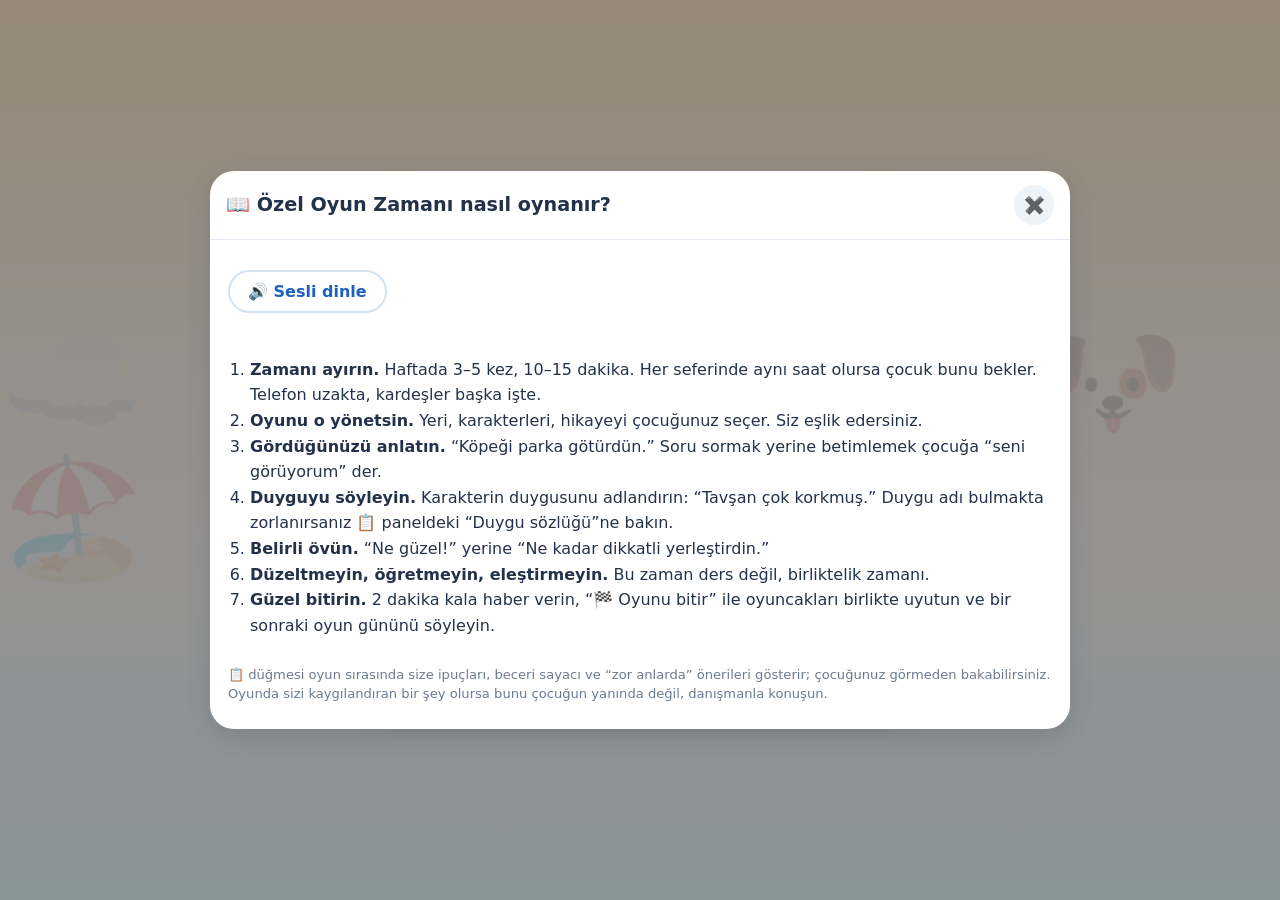
==== commit 5e491cd8: "Ev surumu guncellendi" ====
--- a/index.html
+++ b/index.html
@@ -30,14 +30,25 @@
       <button data-cocuk-kutu="ciz"><span>🖍️</span>Karakter çiz</button>
       <button data-cocuk-kutu="sakin"><span>🎈</span>Balon nefesi</button>
       <button data-cocuk-kutu="endise"><span>👾</span>Endişe canavarı</button>
+      <button data-cocuk-kutu="sosyal"><span>🤝</span>Ne yapardın?</button>
       <button data-cocuk-kutu="galeri" class="sadece-serbest"><span>🖼️</span>Benim hikayelerim</button>
     </div>
     <div class="giris-alt sadece-ebeveyn">
       <button id="btn-e-nasil" class="ince-btn">📖 Nasıl oynanır?</button>
       <button id="btn-e-gunluk" class="ince-btn">📔 Oyun günlüğüm</button>
-    </div>
-    <button id="btn-kayitlar-giris" class="ince-btn sadece-danisma">📂 Kayıtlı hikayeler</button>
-    <button id="btn-mod" class="mod-dugmesi cocuk-degil"></button>
+      <button id="btn-e-hatirlat" class="ince-btn">⏰ Hatırlatıcı</button>
+      <button id="btn-e-cocuklar" class="ince-btn">🧒 Çocuklarım</button>
+    </div>
+    <div class="giris-alt sadece-danisma">
+      <button id="btn-kayitlar-giris" class="ince-btn">📂 Kayıtlı hikayeler</button>
+      <button id="btn-sinif" class="ince-btn">🏫 Sınıf etkinliği</button>
+    </div>
+    <div id="koruma-uyari" class="koruma-uyari gizli">🔓 Çocukların kayıtları bu bilgisayarda <b>parolasız</b> duruyor.
+      <button class="ince-btn" data-koruma-uyari="ac">🔒 Parola koy</button><button class="ince-btn" data-koruma-uyari="sonra">Bugün değil</button></div>
+    <div class="giris-alt">
+      <button id="btn-mod" class="mod-dugmesi cocuk-degil"></button>
+      <button id="btn-erisim" class="mod-dugmesi">♿ Görünüm ayarları</button>
+    </div>
   </div>
 </section>
 
@@ -145,6 +156,7 @@
           <button id="btn-kokler" class="etkinlik"><span>🌱</span>Hikaye kökleri<small>Sonra ne oldu?</small></button>
           <button id="btn-guvenli-yer" class="etkinlik"><span>🏡</span>Güvenli yerim<small>Kur, sakla, aç</small></button>
           <button id="btn-rol" class="etkinlik"><span>🪑</span>Rol değiştirme<small>Şimdi sen o ol</small></button>
+          <button id="btn-sosyal" class="etkinlik"><span>🤝</span>Ne yapardın?<small>Sosyal beceri</small></button>
           <button id="btn-kapanis" class="etkinlik"><span>🌙</span>Kapanış<small>Oyuncakları uyut</small></button>
         </div>
         <label class="secenek"><input id="sesli-oku" type="checkbox"> 🔊 Soruları ve yönergeleri sesli oku <small>(tabletin kendi sesiyle)</small></label>
@@ -158,6 +170,7 @@
         <div class="etkinlikler">
           <button id="btn-genogram" class="etkinlik"><span>🌳</span>Aile ağacı<small>Genogram</small></button>
           <button id="btn-veli" class="etkinlik"><span>👪</span>Veli / öğretmen<small>Paylaşılabilir özet</small></button>
+          <button id="btn-erehberlik" class="etkinlik"><span>📝</span>e-Rehberlik<small>Faaliyet metni</small></button>
           <button id="btn-kumanda" class="etkinlik"><span>📱</span>Telefondan yönet<small>Not, soru, tema</small></button>
           <button id="btn-kurulum" class="etkinlik"><span>📲</span>Tablete kur<small>Ana ekran simgesi</small></button>
         </div>
@@ -232,7 +245,8 @@
         <div class="ichava-satir"><select id="e-sure"><option value="">Süre seçin</option><option value="10">10 dakika</option><option value="15">15 dakika</option><option value="20">20 dakika</option></select><b id="sure-kalan-e"></b></div>
         <small class="ipucu">Bitime 2 dakika kala 📋 düğmesi turuncu yanıp söner.</small></div>
 
-      <div class="e-ipucu-kart"><p id="e-ipucu"></p><button class="ince-btn" data-e="ipucu">Sonraki ipucu ›</button></div>
+      <div id="e-kim" class="e-kim gizli"></div>
+      <div class="e-ipucu-kart"><p id="e-ipucu"></p><button class="ince-btn" data-e="ipucu">Sonraki ipucu ›</button> <button class="dinle-btn" data-dinle="#e-ipucu" aria-label="Sesli dinle">🔊</button></div>
 
       <details open><summary>✅ Bugün kaç kez yaptım?</summary>
         <p class="ipucu">Her yaptığınızda ilgili düğmeye dokunun. Amaç sayı değil, fark etmek.</p>
@@ -248,6 +262,7 @@
           <button class="etkinlik" data-e="ichava"><span>🌤️</span>İçindeki hava<small>Bugün nasılsın?</small></button>
           <button class="etkinlik" data-e="sakin"><span>🎈</span>Balon nefesi<small>Sakinleşme</small></button>
           <button class="etkinlik" data-e="endise"><span>👾</span>Endişe canavarı<small>Endişeyi yedir</small></button>
+          <button class="etkinlik" data-e="sosyal"><span>🤝</span>Ne yapardın?<small>Sosyal beceri</small></button>
           <button class="etkinlik" data-e="bitir"><span>🏁</span>Oyunu bitir<small>Oyuncakları uyut</small></button>
         </div>
       </details>
@@ -379,6 +394,7 @@
       <button id="btn-koruma" class="ince-btn">🔒 Parola koruması</button>
       <button id="btn-yedek-al" class="ince-btn">💾 Yedek al</button>
       <label class="ince-btn">📥 Yedekten yükle<input id="yedek-dosya" type="file" accept=".zip,application/zip" hidden></label>
+      <label class="ince-btn" title="Ebeveynin ev sürümünden gönderdiği oyun günlüğü dosyası">🏠 Ev günlüğü ekle<input id="ev-gunluk-dosya" type="file" accept=".json,application/json" hidden></label>
     </div>
   </div>
 </div>
@@ -596,6 +612,7 @@
     <div class="panel-ust"><h3 id="gunluk-baslik">📔 Oyun günlüğü</h3><button class="yuvarlak-btn kucuk" data-kapat>✖</button></div>
     <div id="gunluk-form" class="pencere-icerik gunluk-form">
       <p id="gunluk-ozet" class="koruma-durum acik"></p>
+      <label id="gunluk-kim-alan" class="alan gizli">Kiminle oynadınız?<select id="gunluk-kim"></select></label>
       <div class="alan">Çocuğunuz ne kadar keyif aldı?<div class="keyifler" data-keyif-grup="cocuk"></div></div>
       <div class="alan">Siz ne kadar keyif aldınız?<div class="keyifler" data-keyif-grup="ben"></div></div>
       <label class="alan">Bugün fark ettiğim<textarea id="gunluk-not" rows="3" placeholder="ör. Hep ayıyı koruyan karakter yaptı; sonunda hepsini evin içine aldı."></textarea></label>
@@ -605,7 +622,11 @@
     </div>
     <div id="gunluk-liste" class="pencere-icerik gizli">
       <div id="gunluk-kayitlar" class="gunluk-kayitlar"></div>
-      <div class="pencere-dugmeler"><button class="ince-btn tehlike" data-gunluk="temizle">🗑 Günlüğü sil</button><button class="buyuk-btn kucuk" data-gunluk="yazdir">🖨️ Danışmana götürmek için yazdır</button></div>
+      <div class="ev-gonder">
+        <label class="alan">Danışmanınızın verdiği kod <input id="ev-kod" maxlength="20" placeholder="ör. D-12" autocomplete="off"></label>
+        <p class="ipucu">“Danışmana gönder” günlüğü küçük bir dosya yapar; dosyayı WhatsApp ya da e-postayla siz gönderirsiniz. Program kendisi hiçbir yere bilgi göndermez.</p>
+      </div>
+      <div class="pencere-dugmeler"><button class="ince-btn tehlike" data-gunluk="temizle">🗑 Günlüğü sil</button><span class="dugme-grup"><button class="ince-btn" data-gunluk="yazdir">🖨️ Yazdır</button><button class="buyuk-btn kucuk" data-gunluk="gonder">📤 Danışmana gönder</button></span></div>
     </div>
   </div>
 </div>
@@ -614,6 +635,7 @@
   <div class="pencere genis">
     <div class="panel-ust"><h3>📖 Özel Oyun Zamanı nasıl oynanır?</h3><button class="yuvarlak-btn kucuk" data-kapat>✖</button></div>
     <div class="pencere-icerik e-nasil">
+      <p><button class="ince-btn" data-dinle=".e-nasil ol">🔊 Sesli dinle</button></p>
       <ol>
         <li><b>Zamanı ayırın.</b> Haftada 3–5 kez, 10–15 dakika. Her seferinde aynı saat olursa çocuk bunu bekler. Telefon uzakta, kardeşler başka işte.</li>
         <li><b>Oyunu o yönetsin.</b> Yeri, karakterleri, hikayeyi çocuğunuz seçer. Siz eşlik edersiniz.</li>
@@ -629,6 +651,82 @@
   </div>
 </div>
 
+<div id="sosyal-penceresi" class="pencere-arka gizli">
+  <div class="pencere genis">
+    <div class="panel-ust"><h3 id="sosyal-baslik">🤝 Sen olsan ne yapardın?</h3><button class="yuvarlak-btn kucuk" data-kapat>✖</button></div>
+    <div id="sosyal-icerik" class="pencere-icerik sosyal"></div>
+  </div>
+</div>
+
+<div id="erehberlik-penceresi" class="pencere-arka gizli">
+  <div class="pencere genis">
+    <div class="panel-ust"><h3>📝 e-Rehberlik faaliyet metni</h3><button class="yuvarlak-btn kucuk" data-kapat>✖</button></div>
+    <div class="pencere-icerik">
+      <label class="alan">Faaliyet türü
+        <select id="erehberlik-tur"><option value="bireysel">Bireysel görüşme (öğrenci)</option><option value="sinif">Sınıf rehberlik etkinliği</option></select></label>
+      <textarea id="erehberlik-metin" class="erehberlik-metin" rows="9"></textarea>
+      <p class="ipucu">Metin oturumda kullanılan çalışmalardan hazırlanır; çocuğun adı ya da söyledikleri yazılmaz. e-Rehberlik’e girmeden önce okuyup düzenleyin;
+        hedef alanına yazdığınız bilgilerin kimlik belirtmediğinden emin olun.</p>
+      <div class="pencere-dugmeler"><button class="ince-btn" data-erehberlik="yenile">↻ Yeniden oluştur</button><button class="buyuk-btn kucuk" data-erehberlik="kopyala">📋 Kopyala</button></div>
+    </div>
+  </div>
+</div>
+
+<div id="evgunluk-penceresi" class="pencere-arka gizli">
+  <div class="pencere genis">
+    <div class="panel-ust"><h3 id="evgunluk-baslik">🏠 Ev oyun günlüğü</h3><button class="yuvarlak-btn kucuk" data-kapat>✖</button></div>
+    <div id="evgunluk-icerik" class="pencere-icerik izlem"></div>
+    <div class="pencere-dugmeler"><span class="ipucu">Ebeveynin ev sürümünden gönderdiği günlük.</span><button class="ince-btn" data-evgunluk="yazdir">🖨️ Yazdır / PDF</button></div>
+  </div>
+</div>
+
+<div id="hatirlat-penceresi" class="pencere-arka gizli">
+  <div class="pencere">
+    <div class="panel-ust"><h3>⏰ Oyun zamanı hatırlatıcısı</h3><button class="yuvarlak-btn kucuk" data-kapat>✖</button></div>
+    <div class="pencere-icerik">
+      <p class="ipucu">Telefonunuzun takvimine her hafta tekrar eden bir “Özel oyun zamanı” eklenir; 10 dakika önce hatırlatır. Hiçbir yere bilgi gönderilmez.</p>
+      <div class="alan">Hangi günler?<div id="hatirlat-gunler" class="gun-secim"></div></div>
+      <div class="ichava-satir">
+        <label class="alan">Saat <input id="hatirlat-saat" type="time" value="19:00"></label>
+        <label class="alan">Süre <select id="hatirlat-sure"><option value="10">10 dakika</option><option value="15" selected>15 dakika</option><option value="20">20 dakika</option></select></label>
+      </div>
+      <p class="ipucu">Haftada 3–5 kez, hep aynı saatte olması çocuğun bu zamanı beklemesini sağlar.</p>
+      <div class="pencere-dugmeler"><span></span><button class="buyuk-btn kucuk" data-hatirlat="olustur">📅 Takvime ekle</button></div>
+    </div>
+  </div>
+</div>
+
+<div id="cocuklar-penceresi" class="pencere-arka gizli">
+  <div class="pencere">
+    <div class="panel-ust"><h3>🧒 Çocuklarım</h3><button class="yuvarlak-btn kucuk" data-kapat>✖</button></div>
+    <div class="pencere-icerik">
+      <p class="ipucu">Birden çok çocuğunuzla oynuyorsanız takma adlarını ekleyin (gerçek ad gerekmez; ör. “Büyük”, “Minik”). Günlükte kiminle oynadığınızı seçersiniz.</p>
+      <div id="cocuk-listesi" class="cocuk-listesi"></div>
+      <div class="ichava-satir"><input id="cocuk-yeni" maxlength="16" placeholder="Takma ad" autocomplete="off"><button class="buyuk-btn kucuk" data-cocuk="ekle">＋ Ekle</button></div>
+      <p class="ipucu"><b>Kardeşlerle:</b> En iyisi her çocuğa ayrı özel oyun zamanıdır. Birlikte oynuyorsanız 📋 panelindeki “🔄 Sıra değiştir” ile hikayeyi sırayla bir çocuk yönetsin; süre seçtiyseniz her sıra için yeniden başlar.</p>
+    </div>
+  </div>
+</div>
+
+<div id="sinif-penceresi" class="pencere-arka gizli">
+  <div class="pencere genis">
+    <div class="panel-ust"><h3>🏫 Sınıf rehberlik etkinliği</h3><button class="yuvarlak-btn kucuk" data-kapat>✖</button></div>
+    <div class="pencere-icerik">
+      <p class="ipucu">Akıllı tahtada bütün sınıfla birlikte bir hikaye kurun. Düğmeler büyür; konuya uygun sorular ve etkinlik önerisi 📋 panelinde gelir. Kayıt danışan kodu istemez.</p>
+      <div id="sinif-listesi" class="senaryo-listesi"></div>
+      <div class="pencere-dugmeler"><span></span><button class="ince-btn" data-sinif-tam>📺 Tam ekran</button></div>
+    </div>
+  </div>
+</div>
+
+<div id="erisim-penceresi" class="pencere-arka gizli">
+  <div class="pencere">
+    <div class="panel-ust"><h3>♿ Görünüm ayarları</h3><button class="yuvarlak-btn kucuk" data-kapat>✖</button></div>
+    <div class="pencere-icerik"><div id="erisim-listesi" class="erisim-listesi"></div>
+      <p class="ipucu">Ayarlar bu cihazda saklanır.</p></div>
+  </div>
+</div>
+
 <script type="module" src="js/uygulama.js"></script>
 </body>
 </html>
--- a/stil.css
+++ b/stil.css
@@ -976,3 +976,73 @@
 body.ev-surumu [data-mod-sec="danisma"], body.ev-surumu [data-alt="oturum"], body.ev-surumu [data-yetiskin="danisma"],
 body.ev-surumu #yetiskin-rehber, body.ev-surumu .sadece-danisma { display: none !important; }
 body.ev-surumu .mod-kartlari { grid-template-columns: repeat(2, 1fr); }
+
+/* ================= Yeni: sosyal beceri, ev günlüğü, hatırlatıcı, sınıf, erişilebilirlik ================= */
+.koruma-uyari { margin-top: 10px; padding: 8px 12px; border-radius: 14px; background: #fff3e0; border: 2px solid #ffcc80; color: #6d4c41; font-size: .9rem; line-height: 1.6; }
+.koruma-uyari .ince-btn { margin-left: 6px; padding: 2px 10px; font-size: .82rem; }
+.dinle-btn { border: 0; background: #fff; border-radius: 50%; width: 32px; height: 32px; font-size: 1rem; cursor: pointer; box-shadow: 0 1px 4px rgba(0, 0, 0, .15); vertical-align: middle; font-family: var(--emoji); }
+.dinle-btn:active { background: #e3f2fd; }
+.cocuk-kutular { grid-template-columns: repeat(auto-fit, minmax(110px, 1fr)) !important; }
+
+.sosyal-liste { display: grid; grid-template-columns: repeat(auto-fill, minmax(150px, 1fr)); gap: 10px; }
+.sosyal-kart { position: relative; display: flex; flex-direction: column; align-items: center; gap: 4px; padding: 14px 8px; border-radius: 20px; border: 3px solid #e3ecf7; background: #fff; font: inherit; font-weight: 800; cursor: pointer; }
+.sosyal-kart span { font-size: 2.4rem; font-family: var(--emoji); }
+.sosyal-kart i { position: absolute; top: 6px; right: 8px; font-style: normal; font-family: var(--emoji); }
+.sosyal-kart:hover { border-color: #42a5f5; }
+.sosyal-sahne { text-align: center; font-size: clamp(2.6rem, 8vw, 4.4rem); font-family: var(--emoji); letter-spacing: 6px; margin: 4px 0 8px; }
+.sosyal-metin { font-size: 1.2rem; font-weight: 700; line-height: 1.5; text-align: center; margin: 0 0 6px; }
+.sosyal-soru { text-align: center; color: #1565c0; font-size: 1.15rem; margin: 6px 0 10px; }
+.sosyal-secenekler { display: flex; flex-direction: column; gap: 8px; }
+.sosyal-secenek { display: flex; align-items: center; gap: 10px; text-align: left; padding: 12px 14px; border-radius: 18px; border: 3px solid #e3ecf7; background: #fff; font: inherit; font-size: 1.05rem; font-weight: 700; cursor: pointer; }
+.sosyal-secenek span { flex: none; width: 34px; height: 34px; border-radius: 50%; display: grid; place-items: center; background: #e3f2fd; color: #1565c0; font-weight: 900; }
+.sosyal-secenek.iyi { border-color: #43a047; background: #e8f5e9; }
+.sosyal-secenek.denendi { border-color: #ffb74d; background: #fff8e1; }
+.sosyal-secenek:disabled { cursor: default; }
+.sosyal-sonuc { margin-top: 12px; padding: 12px 14px; border-radius: 16px; font-size: 1.1rem; font-weight: 700; line-height: 1.5; }
+.sosyal-sonuc.iyi { background: #e8f5e9; color: #1b5e20; }
+.sosyal-sonuc.dene { background: #fff8e1; color: #6d4c41; }
+.sosyal-sonuc .ipucu { font-weight: 500; margin: 6px 0 0; }
+
+.e-kim { display: flex; align-items: center; justify-content: space-between; gap: 8px; padding: 8px 12px; border-radius: 14px; background: #e8f5e9; font-weight: 700; }
+.e-kim .ince-btn { padding: 3px 10px; font-size: .85rem; }
+.gun-secim { display: flex; flex-wrap: wrap; gap: 6px; margin-top: 4px; }
+.gun-secim label { cursor: pointer; }
+.gun-secim input { position: absolute; opacity: 0; pointer-events: none; }
+.gun-secim span { display: inline-block; min-width: 44px; text-align: center; padding: 8px 6px; border-radius: 12px; border: 2px solid #e3ecf7; background: #fff; font-weight: 800; }
+.gun-secim input:checked + span { border-color: #ffb300; background: #fff8e1; }
+.gun-secim input:focus-visible + span { outline: 3px solid #42a5f5; }
+.cocuk-listesi { display: flex; flex-wrap: wrap; gap: 8px; margin: 6px 0 10px; }
+.cocuk-etiket { display: inline-flex; align-items: center; gap: 6px; padding: 6px 6px 6px 12px; border-radius: 20px; background: #fff3e0; font-weight: 700; }
+.cocuk-etiket button { border: 0; background: #fff; border-radius: 50%; width: 26px; height: 26px; cursor: pointer; }
+#cocuk-yeni { flex: 1; border-radius: 12px; border: 2px solid #e3ecf7; padding: 8px 10px; font: inherit; }
+.ev-gonder { margin-top: 10px; padding: 10px 12px; border-radius: 14px; background: #f1f8ff; }
+.ev-gonder input { width: 100%; box-sizing: border-box; border-radius: 12px; border: 2px solid #e3ecf7; padding: 8px 10px; font: inherit; margin-top: 4px; }
+.dugme-grup { display: inline-flex; gap: 8px; flex-wrap: wrap; justify-content: flex-end; }
+.erehberlik-metin { width: 100%; box-sizing: border-box; border-radius: 12px; border: 2px solid #e3ecf7; padding: 10px 12px; font: inherit; line-height: 1.55; margin-top: 8px; }
+.kayit.ev-gunlugu { background: #fffdf3; border-color: #ffe0b2; }
+.risk-sayi { color: #c62828; }
+
+.erisim-listesi { display: flex; flex-direction: column; gap: 8px; }
+.erisim-secenek { display: flex; align-items: flex-start; gap: 10px; padding: 10px 12px; border-radius: 14px; border: 2px solid #e3ecf7; cursor: pointer; }
+.erisim-secenek input { width: 22px; height: 22px; margin-top: 2px; }
+.erisim-secenek span { display: flex; flex-direction: column; }
+.erisim-secenek small { color: var(--soluk); }
+.renk-ornek { display: flex; flex-wrap: wrap; gap: 4px; margin-top: 4px; }
+.renk-ornek span { width: 34px; height: 34px; border-radius: 10px; display: grid; place-items: center; font-family: var(--emoji); }
+
+/* Sınıf etkinliği: akıllı tahtada uzaktan görülebilsin */
+body.sinif-modu .sahne-ust .yuvarlak-btn { width: 66px; height: 66px; font-size: 1.8rem; }
+body.sinif-modu #rehber-paneli { width: min(560px, 96vw); font-size: 1.12rem; }
+body.sinif-modu .soru { font-size: 1.1rem; padding: 10px 14px; }
+body.sinif-modu .isim { font-size: 1.25em; }
+
+/* Erişilebilirlik ayarları (html sınıfları) */
+html.er-buyuk { font-size: 118%; }
+html.er-buyuk .yuvarlak-btn { min-width: 56px; min-height: 56px; }
+html.er-okuma body, html.er-okuma button, html.er-okuma input, html.er-okuma textarea, html.er-okuma select {
+  font-family: Verdana, Tahoma, 'Segoe UI', sans-serif; letter-spacing: .03em; word-spacing: .12em; }
+html.er-okuma p, html.er-okuma li, html.er-okuma small { line-height: 1.7; }
+html.er-karsitlik { --soluk: #263238; }
+html.er-karsitlik .ipucu, html.er-karsitlik small { color: #1a1a1a !important; }
+html.er-karsitlik .ince-btn, html.er-karsitlik .etkinlik, html.er-karsitlik .pencere, html.er-karsitlik .sosyal-secenek, html.er-karsitlik .sosyal-kart { border-color: #37474f !important; }
+html.er-hareket *, html.er-hareket *::before, html.er-hareket *::after { animation-duration: .01ms !important; animation-iteration-count: 1 !important; transition-duration: .01ms !important; scroll-behavior: auto !important; }
